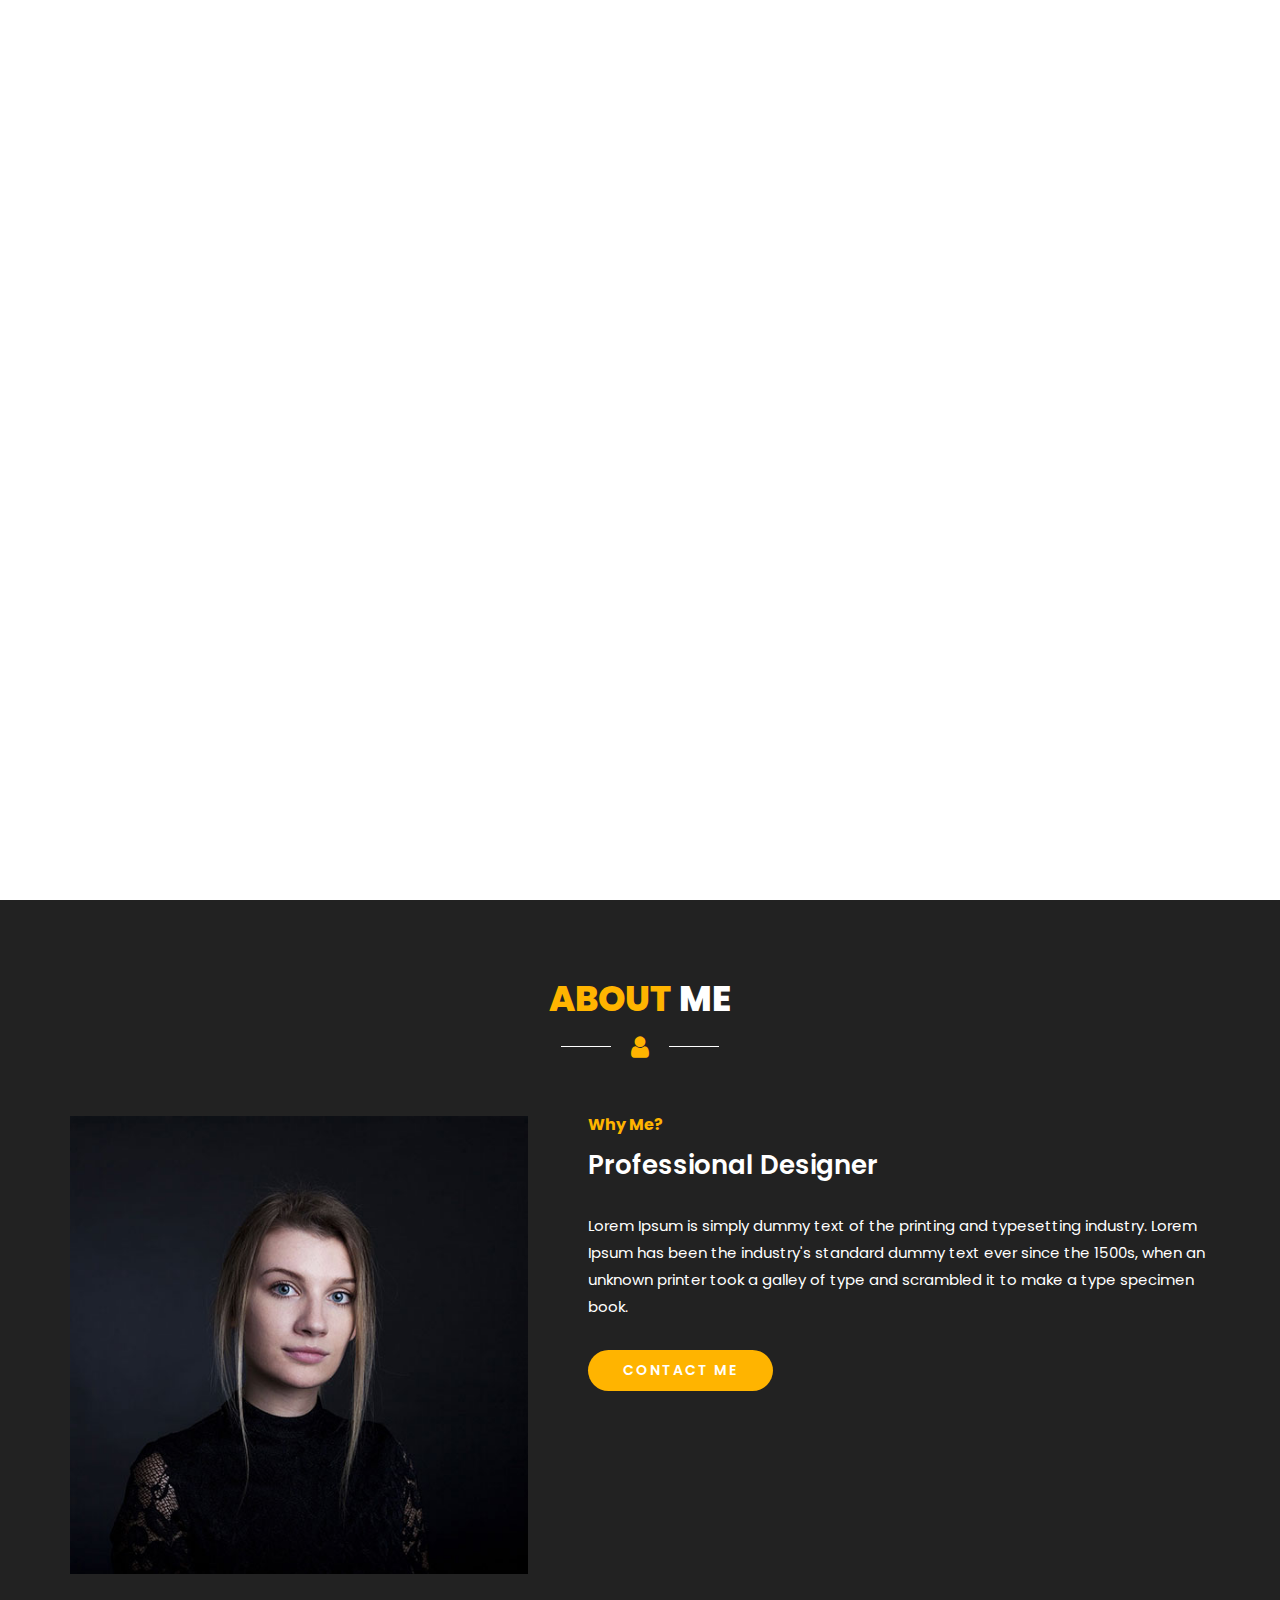
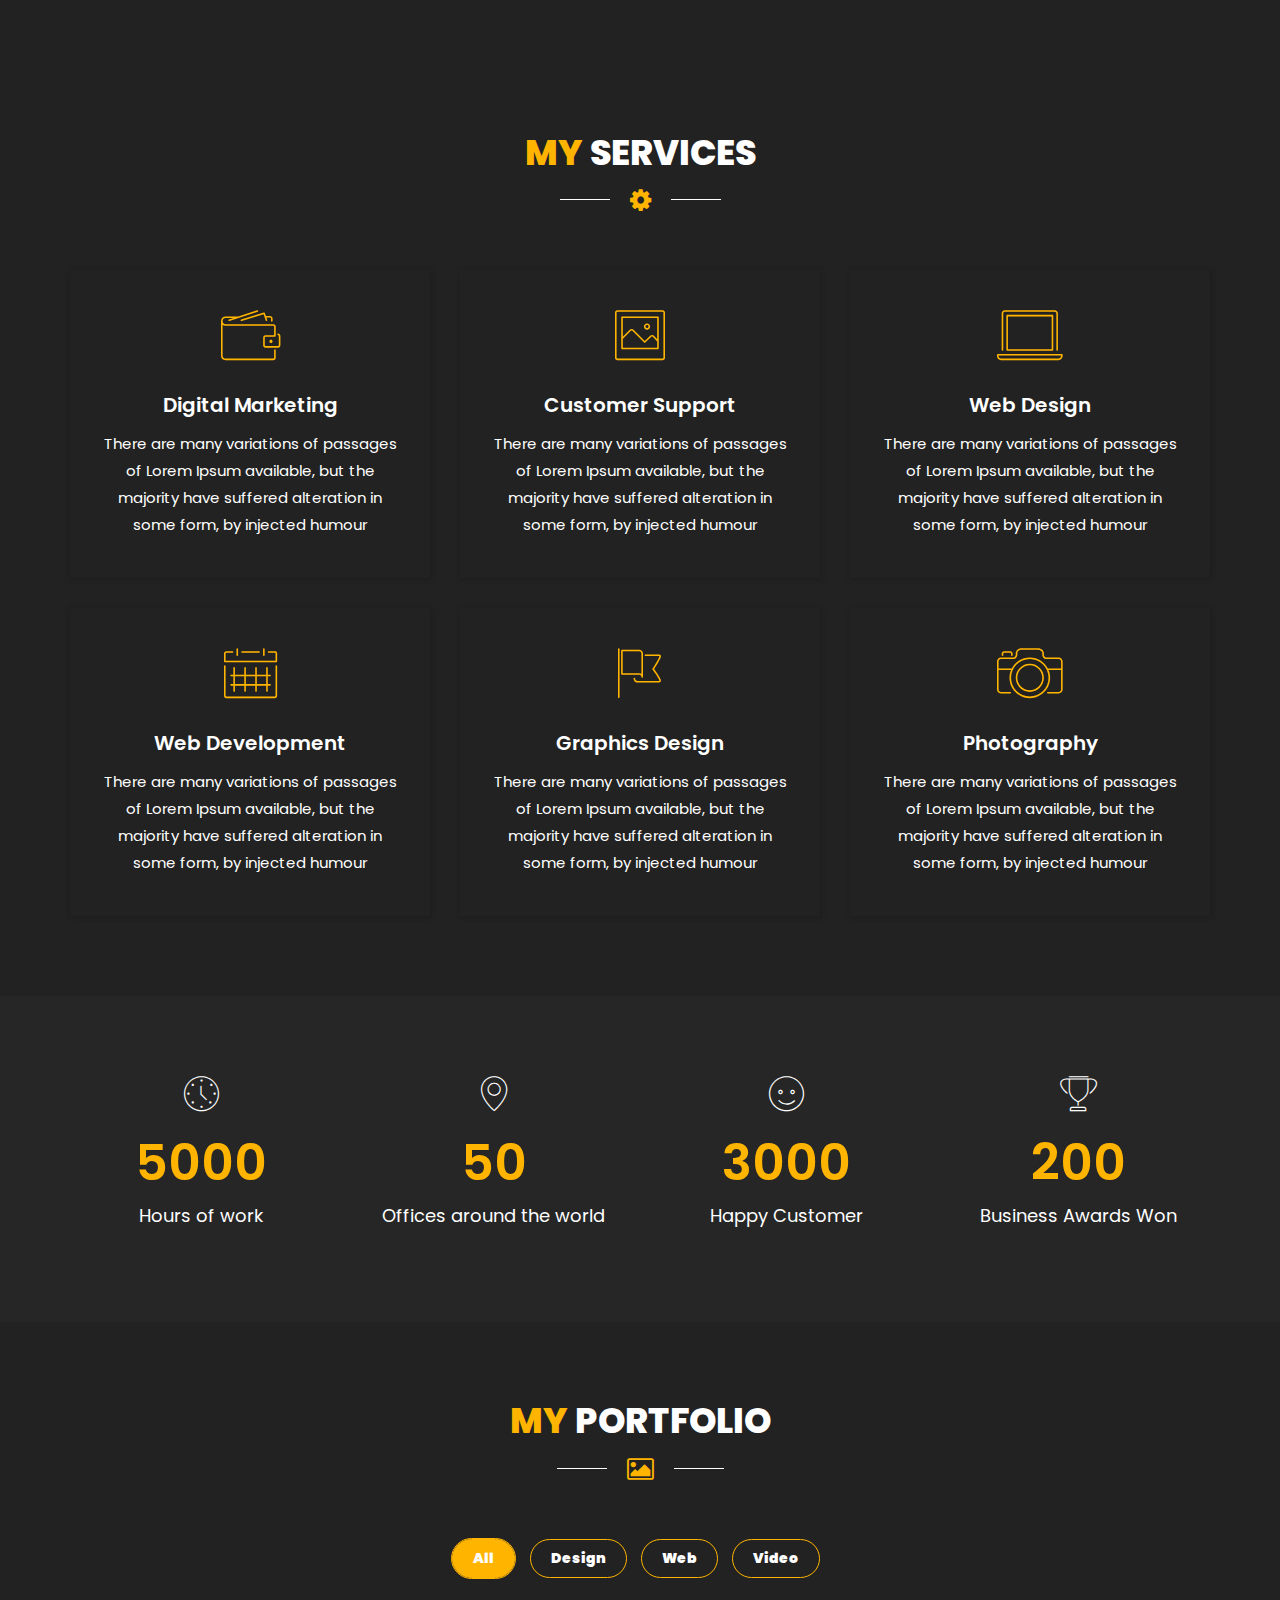
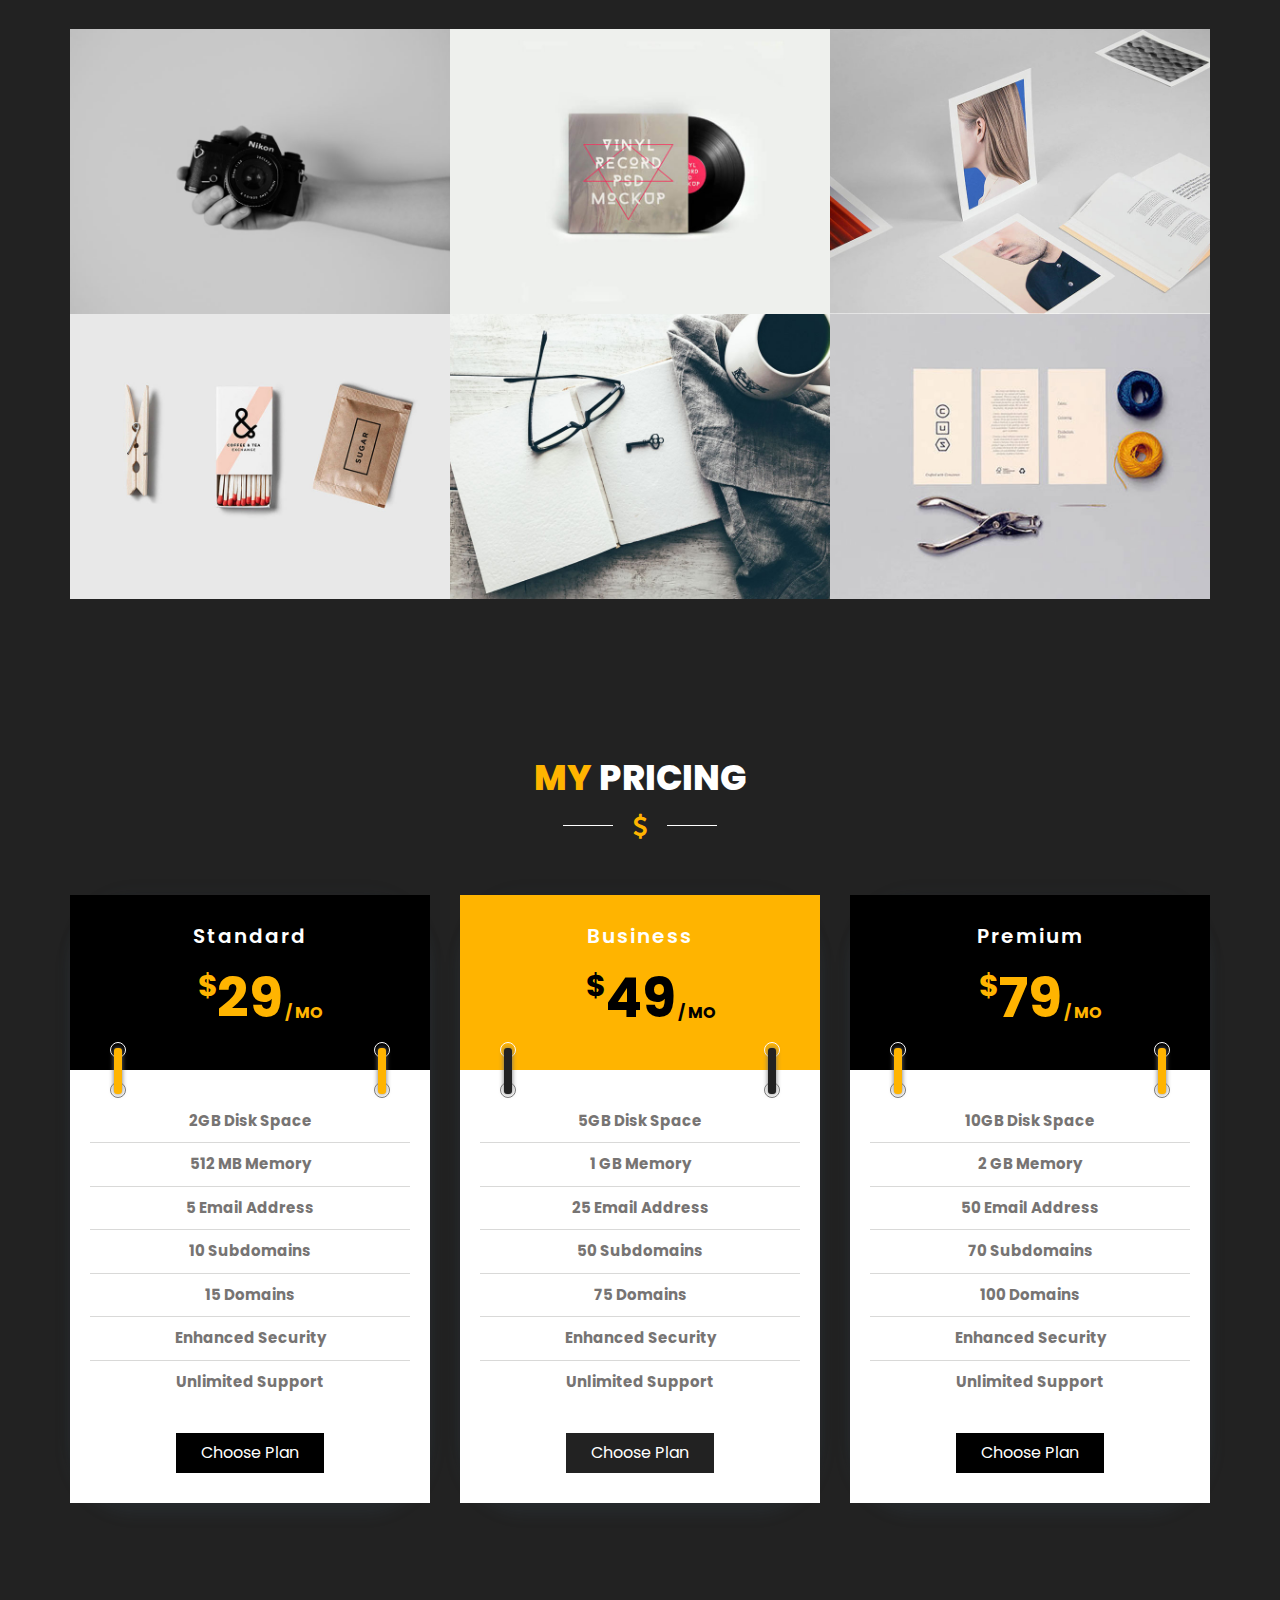
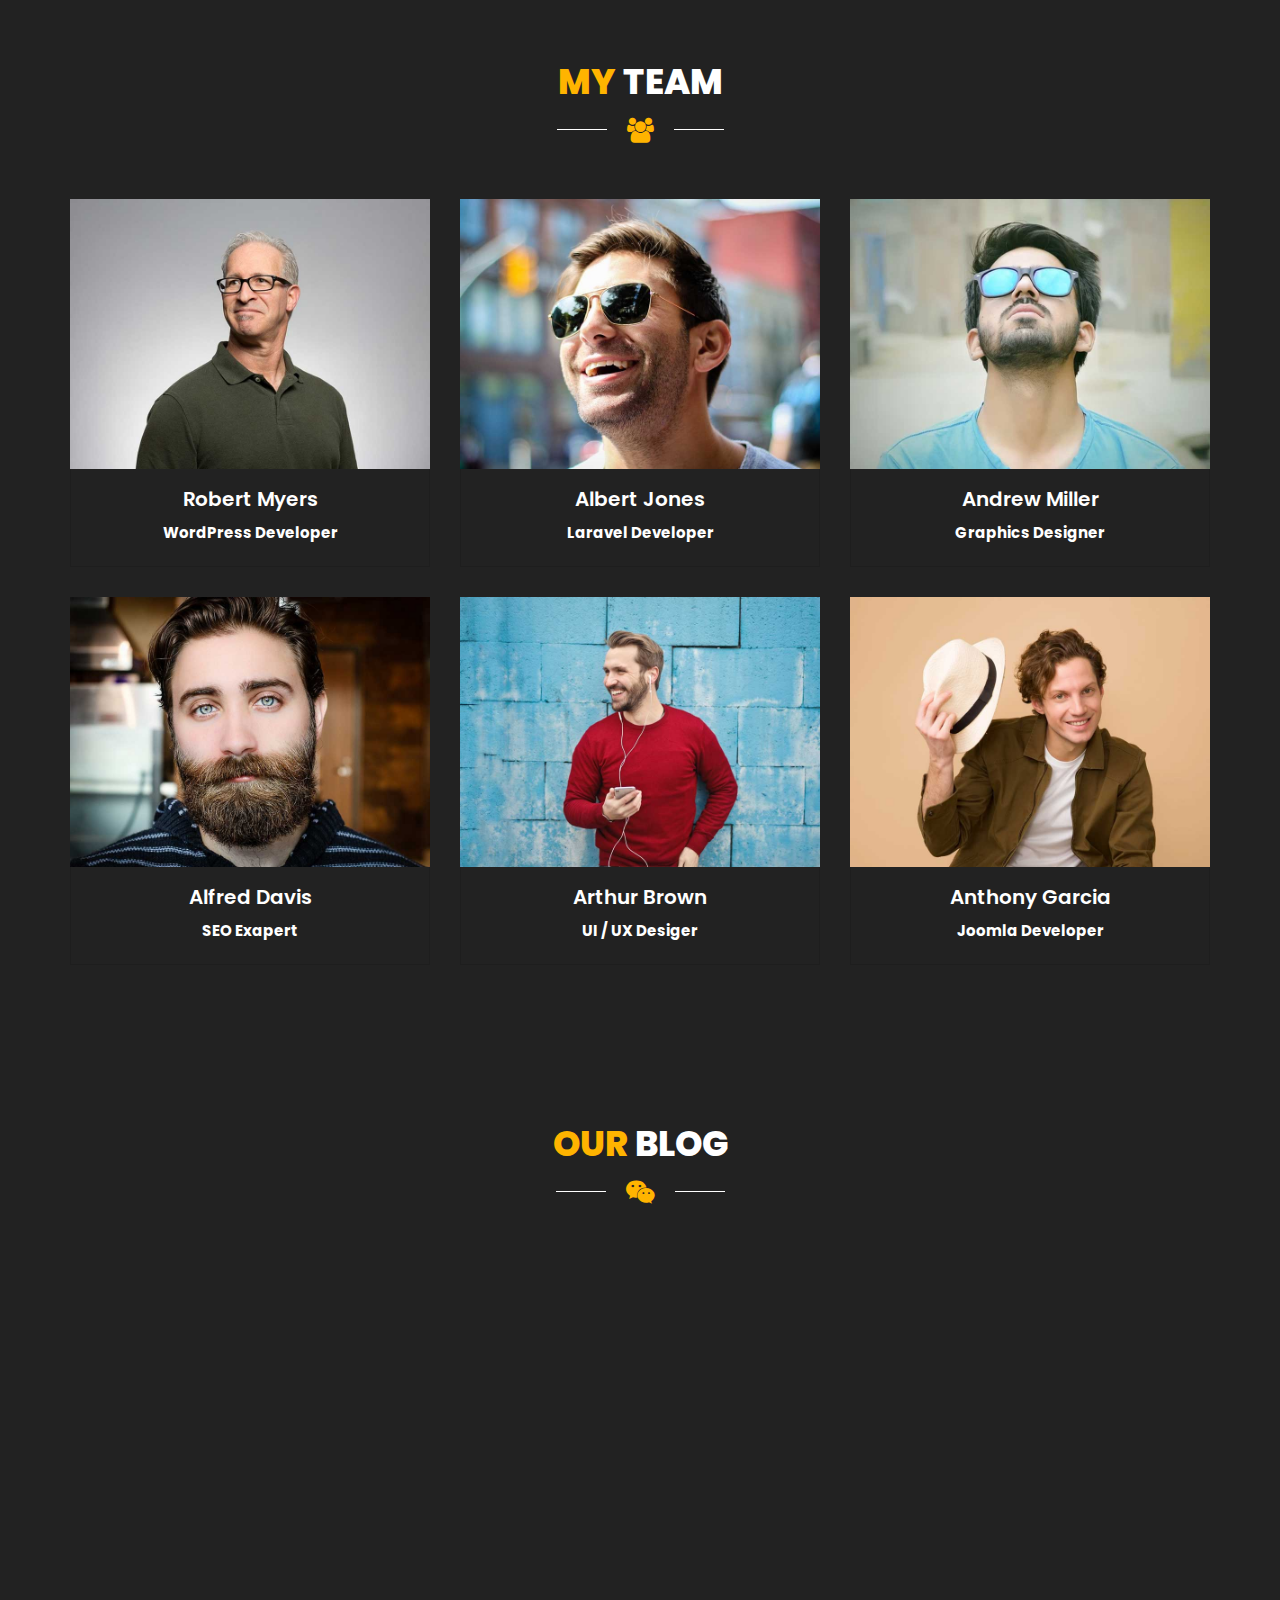
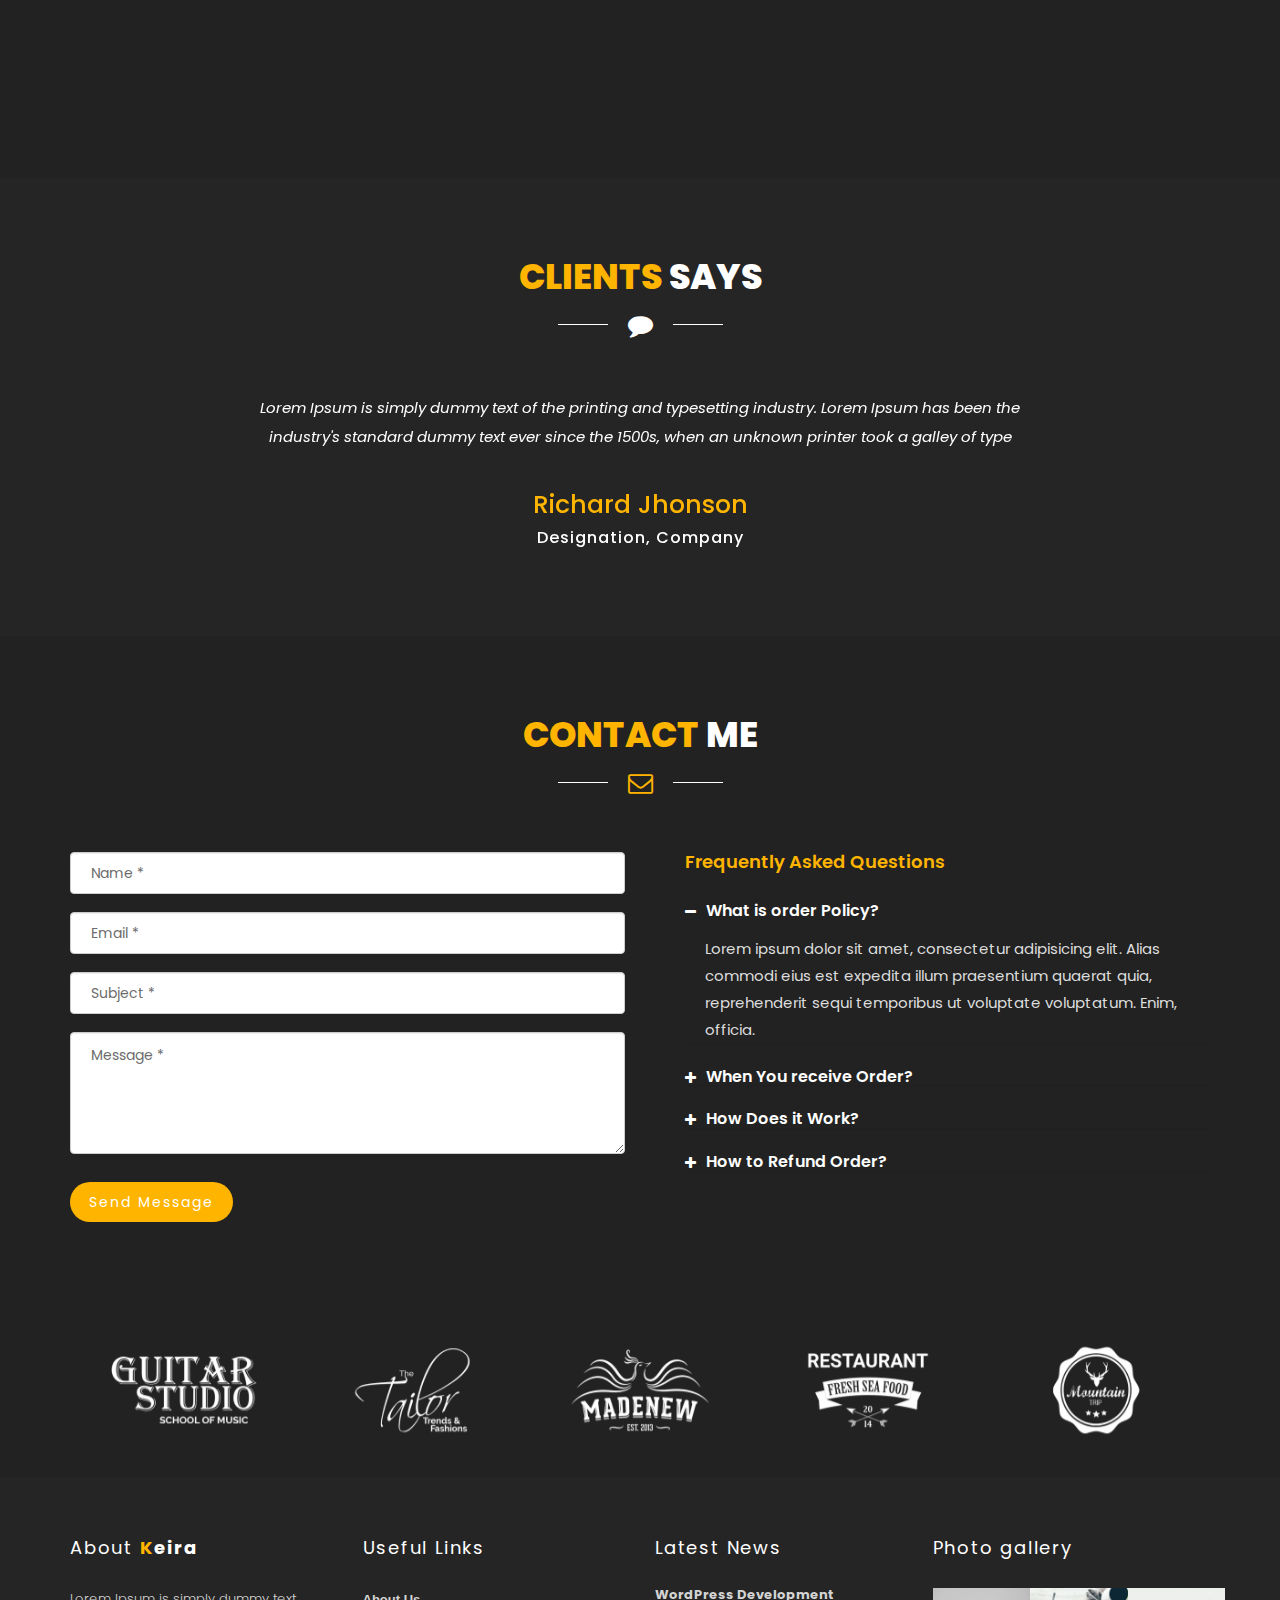
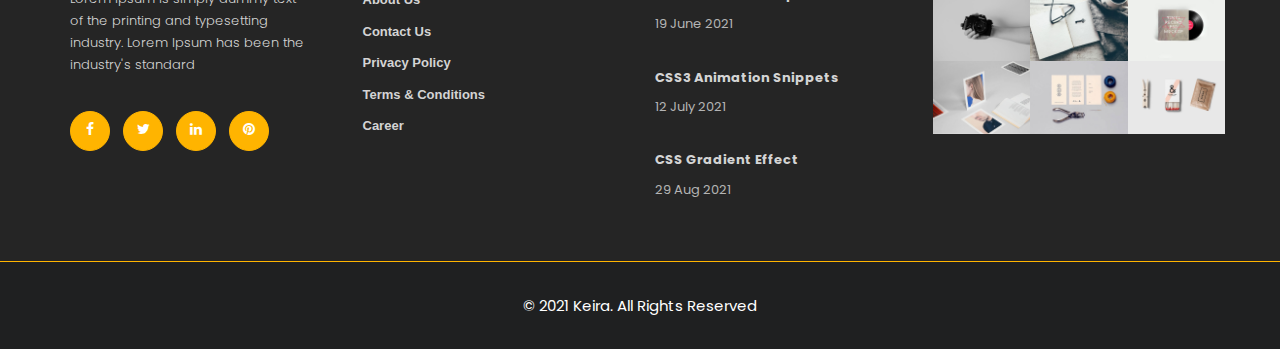
==== markup/index.html @ 041d1134 "Initial commit" ====
<!doctype html>
<html lang="en">

<head>
    <!--meta tags-->
    <meta charset="utf-8">
    <meta http-equiv="x-ua-compatible" content="ie=edge">
    <meta name="description" content="one page business template based on HTML5">
    <meta name="keywords" content="onepage, business, agency, creative, corporate, responsive, clean, modern">
    <meta name="author" content="MouriThemes">
    <meta name="viewport" content="width=device-width, initial-scale=1">

    <!--template title-->
    <title>Keira - One Page Portfolio Template</title>

    <!--==========Favicon==========-->

    <link rel="apple-touch-icon" sizes="57x57" href="favicon/apple-icon-57x57.png">
    <link rel="apple-touch-icon" sizes="60x60" href="favicon/apple-icon-60x60.png">
    <link rel="apple-touch-icon" sizes="72x72" href="favicon/apple-icon-72x72.png">
    <link rel="apple-touch-icon" sizes="76x76" href="favicon/apple-icon-76x76.png">
    <link rel="apple-touch-icon" sizes="114x114" href="favicon/apple-icon-114x114.png">
    <link rel="apple-touch-icon" sizes="120x120" href="favicon/apple-icon-120x120.png">
    <link rel="apple-touch-icon" sizes="144x144" href="favicon/apple-icon-144x144.png">
    <link rel="apple-touch-icon" sizes="152x152" href="favicon/apple-icon-152x152.png">
    <link rel="apple-touch-icon" sizes="180x180" href="favicon/apple-icon-180x180.png">
    <link rel="icon" type="image/png" sizes="192x192"  href="favicon/android-icon-192x192.png">
    <link rel="icon" type="image/png" sizes="32x32" href="favicon/favicon-32x32.png">
    <link rel="icon" type="image/png" sizes="96x96" href="favicon/favicon-96x96.png">
    <link rel="icon" type="image/png" sizes="16x16" href="favicon/favicon-16x16.png">
    <link rel="manifest" href="favicon/manifest.json">
    <meta name="msapplication-TileColor" content="#ffffff">
    <meta name="msapplication-TileImage" content="favicon/ms-icon-144x144.png">
    <meta name="theme-color" content="#ffffff">

    <!--========== Theme Fonts ==========-->

    <link href="https://fonts.googleapis.com/css?family=Poppins:400,400i,500,500i,600,600i,700,700i" rel="stylesheet">

    <!--Font Awesome css-->
    <link rel="stylesheet" href="css/font-awesome.min.css">

    <!--Bootstrap css-->
    <link rel="stylesheet" href="css/bootstrap.min.css">

    <!--Magnific popup css-->
    <link rel="stylesheet" href="css/magnific-popup.css">

    <!--Animate css-->
    <link rel="stylesheet" href="css/animate.css">

    <!--icon css-->
    <link rel="stylesheet" href="css/line-icons.min.css">

    <!--Owl carousel css-->
    <link rel="stylesheet" href="css/owl.carousel.css">
    <link rel="stylesheet" href="css/owl.theme.default.css">

    <!--theme css-->
    <link rel="stylesheet" href="css/style.css">

    <!--responsive css-->
    <link rel="stylesheet" href="css/responsive.css">
</head>
<body>
    <!--preloader starts-->

    <div class="loader_bg"><div class="loader"></div></div>

    <!--preloader ends-->

    <!--navigation area starts-->

    <header class="nav-area navbar-fixed-top">
        <div class="container">
            <div class="row">
                <div class="col-md-12">
                    <div class="main-menu">
                        <div class="navbar navbar-cus">
                            <div class="navbar-header">
                                <a href="index-2.html" class="navbar-brand"><span>K</span>eira</a> <!--change the logo here or brand name here-->
                                <button type="button" class="navbar-toggle" data-toggle="collapse" data-target=".navbar-collapse">
                                    <span class="sr-only">Toggle navigation</span>
                                    <span class="icon-bar"></span>
                                    <span class="icon-bar"></span>
                                    <span class="icon-bar"></span>
                                </button>
                            </div>

                            <div class="navbar-collapse collapse">
                                <nav>
                                    <ul class="nav navbar-nav navbar-right">
                                        <li class="active"><a class="smooth-menu" href="#home">Home</a></li>
                                        <li><a class="smooth-menu" href="#about">About</a></li>
                                        <li><a class="smooth-menu" href="#services">Services</a></li>
                                        <li><a class="smooth-menu" href="#portfolio">Portfolio</a></li>
                                        <li><a class="smooth-menu" href="#pricing">Pricing</a></li>
                                        <li><a class="smooth-menu" href="#blog">Blog</a></li>
                                        <li><a class="smooth-menu" href="#contact">Contact</a></li>
                                    </ul>
                                </nav>
                            </div>
                        </div>
                    </div>
                </div>
            </div>
        </div>
    </header>

    <!--navigation area ends-->

    <!--banner area starts-->

    <div id="home"></div>
    <div class="banner-area" id="slider-area">
        <div id="particles-js"></div>
        <div class="banner-table">
            <div class="banner-table-cell">
                <div class="welcome-text">
                    <div class="container">
                        <div class="row">
                            <div class="col-md-12">
                                <h3>Hi I'm Keira Jones</h3>
                                <h2>Designer & Artist</h2>
                                <p class="welcome-des">Creating Something Great For Web</p>
                                <p class="banner-btn">
                                    <a class="active smooth-menu" href="#portfolio">My Portfolio</a>
                                    <a class="smooth-menu" href="#contact">Contact Me</a>
                                </p>
                                <div class="clearfix"></div>
                                <div class="mouse-icon hidden-sm hidden-xs">
                                    <div class="wheel"></div>
                                </div>
                            </div>
                        </div>
                    </div>
                </div>
            </div>
        </div>
    </div>

    <!--banner area ends-->

    <!--about area starts-->

    <div id="about" class="about-area section-padding">
        <div class="container">
            <div class="row">
                <div class="col-md-12">
                    <div class="section-header">
                        <h2><span>About</span> Me</h2>
                        <p class="sec-icon"><i class="fa fa-user"></i></p>
                    </div>
                </div>
            </div>

            <div class="row">
                <div class="col-md-5 col-sm-12 col-xs-12">
                    <div class="about-video">
                        <div class="single-video">
                            <img src="images/about/about.jpg" alt="about image"> <!--change image-->
                        </div>
                    </div>
                </div>

                <div class="col-md-7 col-sm-12 col-xs-12">
                    <div class="about-main">
                        <h3>Why Me?</h3>
                        <h2>Professional Designer</h2>
                        <div class="single-about">
                            <p>Lorem Ipsum is simply dummy text of the printing and typesetting industry. Lorem Ipsum has been the industry's standard dummy text ever since the 1500s, when an unknown printer took a galley of type and scrambled it to make a type specimen book.</p>
                        </div>
                        <a href="#contact" class="smooth-menu">Contact Me</a>
                    </div>
                </div>

            </div>
        </div>
    </div>

    <!--about area ends-->

    <!--services area starts-->

    <div id="services" class="services-area section-padding">
        <div class="container">
            <div class="row">
                <div class="col-md-12">
                    <div class="section-header">
                        <h2><span>My</span> Services</h2>
                        <p class="sec-icon"><i class="fa fa-cog"></i></p>
                    </div>
                </div>
            </div>
            <div class="row">
                <div class="col-md-4 col-sm-6 col-xs-12">
                    <div class="single-service active lg-mb-30 xs-mb-30 sm-mb-30">
                        <i class="icon icon-wallet"></i>
                        <h4>Digital marketing</h4>
                        <p>There are many variations of passages of Lorem Ipsum available, but the majority have suffered alteration in some form, by injected humour</p>
                        <i class="icon icon-wallet animated-icon"></i>
                    </div>
                </div>
                <div class="col-md-4 col-sm-6 col-xs-12">
                    <div class="single-service lg-mb-30 xs-mb-30 sm-mb-30">
                        <i class="icon icon-picture"></i>
                        <h4>Customer support</h4>
                        <p>There are many variations of passages of Lorem Ipsum available, but the majority have suffered alteration in some form, by injected humour</p>
                        <i class="icon icon-picture animated-icon"></i>
                    </div>
                </div>
                <div class="col-md-4 col-sm-6 col-xs-12">
                    <div class="single-service lg-mb-30 xs-mb-30 sm-mb-30">
                        <i class="icon icon-laptop"></i>
                        <h4>web design</h4>
                        <p>There are many variations of passages of Lorem Ipsum available, but the majority have suffered alteration in some form, by injected humour</p>
                        <i class="icon icon-laptop animated-icon"></i>
                    </div>
                </div>
                <div class="col-md-4 col-sm-6 col-xs-12">
                    <div class="single-service xs-mb-30 sm-mb-30">
                        <i class="icon icon-calendar"></i>
                        <h4>web development</h4>
                        <p>There are many variations of passages of Lorem Ipsum available, but the majority have suffered alteration in some form, by injected humour</p>
                        <i class="icon icon-calendar animated-icon"></i>
                    </div>
                </div>
                <div class="col-md-4 col-sm-6 col-xs-12">
                    <div class="single-service xs-mb-30">
                        <i class="icon icon-flag"></i>
                        <h4>Graphics design</h4>
                        <p>There are many variations of passages of Lorem Ipsum available, but the majority have suffered alteration in some form, by injected humour</p>
                        <i class="icon icon-flag animated-icon"></i>
                    </div>
                </div>
                <div class="col-md-4 col-sm-6 col-xs-12">
                    <div class="single-service">
                        <i class="icon icon-camera"></i>
                        <h4>photography</h4>
                        <p>There are many variations of passages of Lorem Ipsum available, but the majority have suffered alteration in some form, by injected humour</p>
                        <i class="icon icon-camera animated-icon"></i>
                    </div>
                </div>
            </div>
        </div>
    </div>

    <!--services area ends-->

    <!--statistic area starts-->

    <div class="statistic-area">
        <div class="sts-overlay section-padding">
            <div class="container">
                <div class="row">
                    <div class="col-md-3 col-sm-6 col-xs-12">
                        <div class="single-count count-one xs-mb-30 sm-mb-30">
                            <i class="icon icon-clock"></i>
                            <h2 class="count">5000</h2> <!--edit here-->
                            <p>Hours of work</p>
                        </div>
                    </div>
                    <div class="col-md-3 col-sm-6 col-xs-12">
                        <div class="single-count count-two xs-mb-30 sm-mb-30">
                            <i class="icon icon-map-pin"></i>
                            <h2 class="count">50</h2> <!--edit here-->
                            <p>Offices around the world</p>
                        </div>
                    </div>
                    <div class="col-md-3 col-sm-6 col-xs-12">
                        <div class="single-count count-three xs-mb-30">
                            <i class="icon icon-happy"></i>
                            <h2 class="count">3000</h2> <!--edit here-->
                            <p>Happy Customer</p>
                        </div>
                    </div>
                    <div class="col-md-3 col-sm-6 col-xs-12">
                        <div class="single-count count-four">
                            <i class="icon icon-trophy"></i>
                            <h2 class="count">200</h2> <!--edit here-->
                            <p>Business Awards Won</p>
                        </div>
                    </div>
                </div>
            </div>
        </div>
    </div>

    <!--statistic area ends-->

    <!--portfolio area starts-->

    <div id="portfolio" class="portfolio-area section-padding">

        <div class="container">
            <div class="row">
                <div class="col-md-12">
                    <div class="section-header">
                        <h2><span>My</span> Portfolio</h2>
                        <p class="sec-icon"><i class="fa fa-image"></i></p>
                    </div>
                </div>
            </div>
        </div>

        <div class="portfolio-content">
            <div class="port-nav">
                <div class="container">
                    <div class="row">
                        <div class="col-xs-12">
                            <ul class="port-nav-list">
                                <li><a class="img-filter active" data-filter="*">All</a></li>
                                <li><a class="img-filter" data-filter=".design">Design</a></li>
                                <li><a class="img-filter" data-filter=".web">Web</a></li>
                                <li><a class="img-filter" data-filter=".video">Video</a></li>
                            </ul>
                        </div>
                    </div>
                </div>
            </div>

            <div class="container">
                <div class="row port-items" id="img-filter">

                    <div class="col-md-4 col-sm-6 col-xs-12 single-port design photography">
                        <div class="project-item">
                            <a href="images/portfolio/port-1.jpg" class="zoom1"> <!--edit image-->
                                <img src="images/portfolio/port-1.jpg" alt="portfolio image"> <!--edit image-->
                                <div class="overlay">
                                    <div class="overlay-inner">
                                        <h4>Project One</h4>
                                        <p>Web Design</p>
                                    </div>
                                </div>
                            </a>
                        </div>
                    </div>

                    <div class="col-md-4 col-sm-6 col-xs-12 single-port design">
                        <div class="project-item">
                            <a href="images/portfolio/port-3.jpg" class="zoom1"> <!--edit image-->
                                <img src="images/portfolio/port-3.jpg" alt="portfolio image"> <!--edit image-->
                                <div class="overlay">
                                    <div class="overlay-inner">
                                        <h4>Project Two</h4>
                                        <p>Web Development</p>
                                    </div>
                                </div>
                            </a>
                        </div>
                    </div>

                    <div class="col-md-4 col-sm-6 col-xs-12 single-port photography">
                        <div class="project-item">
                            <a href="images/portfolio/port-4.jpg" class="zoom1"> <!--edit image-->
                                <img src="images/portfolio/port-4.jpg" alt="portfolio image"> <!--edit image-->
                                <div class="overlay">
                                    <div class="overlay-inner">
                                        <h4>Project Three</h4>
                                        <p>Photography</p>
                                    </div>
                                </div>
                            </a>
                        </div>
                    </div>

                    <div class="col-md-4 col-sm-6 col-xs-12 single-port web video">
                        <div class="project-item">
                            <a href="images/portfolio/port-6.jpg" class="zoom1"> <!--edit image-->
                                <img src="images/portfolio/port-6.jpg" alt="portfolio image"> <!--edit image-->
                                <div class="overlay">
                                    <div class="overlay-inner">
                                        <h4>Project Four</h4>
                                        <p>Product Design</p>
                                    </div>
                                </div>
                            </a>
                        </div>
                    </div>

                    <div class="col-md-4 col-sm-6 col-xs-12 single-port web design">
                        <div class="project-item">
                            <a href="images/portfolio/port-2.jpg" class="zoom1"> <!--edit image-->
                                <img src="images/portfolio/port-2.jpg" alt="portfolio image"> <!--edit image-->
                                <div class="overlay">
                                    <div class="overlay-inner">
                                        <h4>Project Five</h4>
                                        <p>Digital Marketing</p>
                                    </div>
                                </div>
                            </a>
                        </div>
                    </div>

                    <div class="col-md-4 col-sm-6 col-xs-12 single-port branding video">
                        <div class="project-item">
                            <a href="images/portfolio/port-5.jpg" class="zoom1"> <!--edit image-->
                                <img src="images/portfolio/port-5.jpg" alt="portfolio image"> <!--edit image-->
                                <div class="overlay">
                                    <div class="overlay-inner">
                                        <h4>Project Six</h4>
                                        <p>Web Marketing</p>
                                    </div>
                                </div>
                            </a>
                        </div>
                    </div>

                </div>
            </div>

        </div>
    </div>

    <!--portfolio area ends-->

    <!--pricing area starts-->

    <div id="pricing" class="pricing-area section-padding">
        <div class="container">
            <div class="row">
                <div class="col-md-12">
                    <div class="section-header">
                        <h2><span>My</span> Pricing</h2>
                        <p class="sec-icon"><i class="fa fa-usd"></i></p>
                    </div>
                </div>
            </div>
            <div class="row">
                <div class="col-md-4 col-sm-4">
                    <div class="single-pricing xs-mb-30">
                        <div class="single-pricing-header">
                            <h3 class="heading">Standard</h3>
                            <span class="price-value">
                                <span class="currency">$</span>29<span class="month">/&nbsp;mo</span> <!--edit here-->
                            </span>
                        </div>
                        <div class="pricing-content"> <!--edit here-->
                            <ul>
                                <li>2GB Disk Space</li>
                                <li>512 MB Memory</li>
                                <li>5 Email Address</li>
                                <li>10 Subdomains</li>
                                <li>15 Domains</li>
                                <li>Enhanced Security</li>
                                <li>Unlimited Support</li>
                            </ul>
                            <a href="#" class="read">Choose Plan</a>
                        </div>
                    </div>
                </div>

                <div class="col-md-4 col-sm-4">
                    <div class="single-pricing xs-mb-30 active">
                        <div class="single-pricing-header">
                            <h3 class="heading">Business</h3>
                            <span class="price-value">
                                <span class="currency">$</span>49<span class="month">/&nbsp;mo</span> <!--edit here-->
                            </span>
                        </div>
                        <div class="pricing-content"> <!--edit here-->
                            <ul>
                                <li>5GB Disk Space</li>
                                <li>1 GB Memory</li>
                                <li>25 Email Address</li>
                                <li>50 Subdomains</li>
                                <li>75 Domains</li>
                                <li>Enhanced Security</li>
                                <li>Unlimited Support</li>
                            </ul>
                            <a href="#" class="read">Choose Plan</a>
                        </div>
                    </div>
                </div>

                <div class="col-md-4 col-sm-4">
                    <div class="single-pricing">
                        <div class="single-pricing-header">
                            <h3 class="heading">Premium</h3>
                            <span class="price-value">
                                <span class="currency">$</span>79<span class="month">/&nbsp;mo</span> <!--edit here-->
                            </span>
                        </div>
                        <div class="pricing-content"> <!--edit here-->
                            <ul>
                                <li>10GB Disk Space</li>
                                <li>2 GB Memory</li>
                                <li>50 Email Address</li>
                                <li>70 Subdomains</li>
                                <li>100 Domains</li>
                                <li>Enhanced Security</li>
                                <li>Unlimited Support</li>
                            </ul>
                            <a href="#" class="read">Choose Plan</a>
                        </div>
                    </div>
                </div>
            </div>
        </div>
    </div>

    <!--pricing area ends-->

    <!--team area starts-->

    <div id="team" class="team-area section-padding">
        <div class="container">
            <div class="row">
                <div class="col-md-12">
                    <div class="section-header">
                        <h2><span>My</span> Team</h2>
                        <p class="sec-icon"><i class="fa fa-users"></i></p>
                    </div>
                </div>
            </div>

            <div class="row">
                <div class="col-md-4 col-sm-6">
                    <div class="team-member lg-mb-30 xs-mb-30 sm-mb-30">
                        <div class="team-image team-overlay">
                            <img src="images/team/4.jpg" alt="team image" class="img-responsive"> <!--edit image-->
                            <div class="social-area">
                                <div class="team-text">
                                    <div class="team-text-middle">
                                        <ul class="list-inline">
                                            <li><a href="#"><i class="fa fa-facebook"></i></a></li>
                                            <li><a href="#"><i class="fa fa-twitter"></i></a></li>
                                            <li><a href="#"><i class="fa fa-linkedin"></i></a></li>
                                            <li><a href="#"><i class="fa fa-pinterest"></i></a></li>
                                        </ul>
                                    </div>
                                </div>
                            </div>
                        </div>
                        <div class="team-designation">
                            <h2>Robert Myers</h2>
                            <p>WordPress Developer</p>
                        </div>
                    </div>
                </div>

                <div class="col-md-4 col-sm-6">
                    <div class="team-member lg-mb-30 xs-mb-30 sm-mb-30">
                        <div class="team-image team-overlay">
                            <img src="images/team/2.jpg" alt="team image" class="img-responsive"> <!--edit image-->
                            <div class="social-area">
                                <div class="team-text">
                                    <div class="team-text-middle">
                                        <ul class="list-inline">
                                            <li><a href="#"><i class="fa fa-facebook"></i></a></li>
                                            <li><a href="#"><i class="fa fa-twitter"></i></a></li>
                                            <li><a href="#"><i class="fa fa-linkedin"></i></a></li>
                                            <li><a href="#"><i class="fa fa-pinterest"></i></a></li>
                                        </ul>
                                    </div>
                                </div>
                            </div>
                        </div>
                        <div class="team-designation">
                            <h2>Albert Jones</h2>
                            <p>Laravel Developer</p>
                        </div>
                    </div>
                </div>

                <div class="col-md-4 col-sm-6">
                    <div class="team-member lg-mb-30 xs-mb-30 sm-mb-30">
                        <div class="team-image team-overlay">
                            <img src="images/team/3.jpg" alt="team image" class="img-responsive"> <!--edit image-->
                            <div class="social-area">
                                <div class="team-text">
                                    <div class="team-text-middle">
                                        <ul class="list-inline">
                                            <li><a href="#"><i class="fa fa-facebook"></i></a></li>
                                            <li><a href="#"><i class="fa fa-twitter"></i></a></li>
                                            <li><a href="#"><i class="fa fa-linkedin"></i></a></li>
                                            <li><a href="#"><i class="fa fa-pinterest"></i></a></li>
                                        </ul>
                                    </div>
                                </div>
                            </div>
                        </div>
                        <div class="team-designation">
                            <h2>Andrew Miller</h2>
                            <p>Graphics Designer</p>
                        </div>
                    </div>
                </div>
                <div class="col-md-4 col-sm-6">
                    <div class="team-member xs-mb-30 sm-mb-30">
                        <div class="team-image team-overlay">
                            <img src="images/team/1.jpg" alt="team image" class="img-responsive"> <!--edit image-->
                            <div class="social-area">
                                <div class="team-text">
                                    <div class="team-text-middle">
                                        <ul class="list-inline">
                                            <li><a href="#"><i class="fa fa-facebook"></i></a></li>
                                            <li><a href="#"><i class="fa fa-twitter"></i></a></li>
                                            <li><a href="#"><i class="fa fa-linkedin"></i></a></li>
                                            <li><a href="#"><i class="fa fa-pinterest"></i></a></li>
                                        </ul>
                                    </div>
                                </div>
                            </div>
                        </div>
                        <div class="team-designation">
                            <h2>Alfred Davis</h2>
                            <p>SEO Exapert</p>
                        </div>
                    </div>
                </div>

                <div class="col-md-4 col-sm-6">
                    <div class="team-member xs-mb-30">
                        <div class="team-image team-overlay">
                            <img src="images/team/5.jpg" alt="team image" class="img-responsive"> <!--edit image-->
                            <div class="social-area">
                                <div class="team-text">
                                    <div class="team-text-middle">
                                        <ul class="list-inline">
                                            <li><a href="#"><i class="fa fa-facebook"></i></a></li>
                                            <li><a href="#"><i class="fa fa-twitter"></i></a></li>
                                            <li><a href="#"><i class="fa fa-linkedin"></i></a></li>
                                            <li><a href="#"><i class="fa fa-pinterest"></i></a></li>
                                        </ul>
                                    </div>
                                </div>
                            </div>
                        </div>
                        <div class="team-designation">
                            <h2>Arthur Brown</h2>
                            <p>UI / UX Desiger</p>
                        </div>
                    </div>
                </div>

                <div class="col-md-4 col-sm-6">
                    <div class="team-member">
                        <div class="team-image team-overlay">
                            <img src="images/team/6.jpg" alt="team image" class="img-responsive"> <!--edit image-->
                            <div class="social-area">
                                <div class="team-text">
                                    <div class="team-text-middle">
                                        <ul class="list-inline">
                                            <li><a href="#"><i class="fa fa-facebook"></i></a></li>
                                            <li><a href="#"><i class="fa fa-twitter"></i></a></li>
                                            <li><a href="#"><i class="fa fa-linkedin"></i></a></li>
                                            <li><a href="#"><i class="fa fa-pinterest"></i></a></li>
                                        </ul>
                                    </div>
                                </div>
                            </div>
                        </div>
                        <div class="team-designation">
                            <h2>Anthony Garcia</h2>
                            <p>Joomla Developer</p>
                        </div>
                    </div>
                </div>
            </div>
        </div>
    </div>

    <!--team area ends-->

    <!--blog area starts-->

    <div id="blog" class="blog-area section-padding">
        <div class="container">
            <div class="row">
                <div class="col-md-12">
                    <div class="section-header">
                        <h2><span>Our</span> Blog</h2>
                        <p class="sec-icon"><i class="fa fa-weixin"></i></p>
                    </div>
                </div>
            </div>
            <div class="row">
                <div class="col-md-12 col-sm-12 col-xs-12">
                    <div class="blog-section">
                        <div class="col-md-4 col-sm-6 col-xs-12">
                            <div class="single-blog xs-mb-30 wow fadeInDown" data-wow-delay="0.2s">
                                <div class="blog-img">
                                    <img src="images/blog/blog1.jpg" alt="blog image"> <!--edit image-->
                                </div>
                                <div class="blog-text">
                                    <h2><a href="index.php">Best CMS For Designers</a></h2>
                                    <div class="meta">
                                        <span><i class="fa fa-user"></i>admin</span>
                                        <span><i class="fa fa-comments"></i>5 Comments</span>
                                    </div>
                                    <p>Lorem ipsum dolor sit amet sed do minim aute dolor velit esse cillum dolore elit Nobis quas</p>
                                </div>
                            </div>
                        </div>
                        <div class="col-md-4 col-sm-6 col-xs-12">
                            <div class="single-blog xs-mb-30 wow fadeInDown" data-wow-delay="0.4s">
                                <div class="blog-img">
                                    <img src="images/blog/blog2.jpg" alt="blog image"> <!--edit image-->
                                </div>
                                <div class="blog-text">
                                    <h2><a href="index.php">Importance of UI / UX</a></h2>
                                    <div class="meta">
                                        <span><i class="fa fa-user"></i>admin</span>
                                        <span><i class="fa fa-comments"></i>5 Comments</span>
                                    </div>
                                    <p>Lorem ipsum dolor sit amet sed do minim aute dolor velit esse cillum dolore elit Nobis quas</p>
                                </div>
                            </div>
                        </div>
                        <div class="col-md-4 col-sm-6 col-xs-12 hidden-sm">
                            <div class="single-blog wow fadeInDown" data-wow-delay="0.6s">
                                <div class="blog-img">
                                    <img src="images/blog/blog3.jpg" alt="blog image"> <!--edit image-->
                                </div>
                                <div class="blog-text">
                                    <h2><a href="index.php">Recent Website Trends</a></h2>
                                    <div class="meta">
                                        <span><i class="fa fa-user"></i>admin</span>
                                        <span><i class="fa fa-comments"></i>5 Comments</span>
                                    </div>
                                    <p>Lorem ipsum dolor sit amet sed do minim aute dolor velit esse cillum dolore elit Nobis quas</p>
                                </div>
                            </div>
                        </div>
                    </div>
                </div>
            </div>
        </div>
    </div>

    <!--blog area ends-->

    <!--testimonial Area Starts-->

    <div id="testimonial" class="testimonial-area section-padding">
        <div class="container">
            <div class="row">
                <div class="col-md-12">
                    <div class="section-header">
                        <h2><span>Clients</span> Says</h2>
                        <p class="sec-icon"><i class="fa fa-comment"></i></p>
                    </div>
                </div>
            </div>
            <div class="row">
                <div class="col-md-12">
                    <div class="owl-carousel" id="testimonial-carousel">

                        <div class="item ">
                            <p>Lorem Ipsum is simply dummy text of the printing and typesetting industry. Lorem Ipsum has been the industry's standard dummy text ever since the 1500s, when an unknown printer took a galley of type </p>
                            <h5><strong>Richard Jhonson</strong></h5> <!--change reviewer name-->
                            <h6>Designation, Company</h6>
                        </div>

                        <div class="item ">
                            <p>Lorem Ipsum is simply dummy text of the printing and typesetting industry. Lorem Ipsum has been the industry's standard dummy text ever since the 1500s, when an unknown printer took a galley of type  </p>
                            <h5><strong>Richa Chadda</strong></h5> <!--change reviewer name-->
                            <h6>Designation, Company</h6>
                        </div>

                        <div class="item ">
                            <p>Lorem Ipsum is simply dummy text of the printing and typesetting industry. Lorem Ipsum has been the industry's standard dummy text ever since the 1500s, when an unknown printer took a galley of type  </p>
                            <h5><strong>John Brenson</strong></h5> <!--change reviewer name-->
                            <h6>Designation, Company</h6>
                        </div>
                    </div>
                </div>
            </div>
        </div>
    </div>

    <!--testimonial Area Ends-->

    <!--contact area starts-->

    <div id="contact" class="contact-area section-padding">
        <div class="container">
            <div class="top-ddd">
                <div class="row">
                    <div class="col-md-12">
                        <div class="section-header">
                            <h2><span>Contact</span> Me</h2>
                            <p class="sec-icon"><i class="fa fa-envelope-o"></i></p>
                        </div>
                    </div>
                </div>

                <div class="row">
                    <div class="col-xs-12 col-sm-6 col-md-6 col-lg-6 box-contact-form">

                        <form id="contact-form" method="post" action="https://mourithemes.com/keira/contact.php">

                            <div class="messages"></div> <!--you can change the message in contact.php file -->

                            <div class="controls">

                                <div class="row">
                                    <div class="col-md-12">
                                        <div class="form-group">
                                            <input id="form_name" type="text" name="name" class="form-control" placeholder="Name *" required="required" data-error="Fullname is required.">
                                            <div class="help-block with-errors"></div>
                                        </div>
                                    </div>
                                </div>
                                <div class="row">
                                    <div class="col-md-12">
                                        <div class="form-group">
                                            <input id="form_email" type="email" name="email" class="form-control" placeholder="Email *" required="required" data-error="Valid email is required.">
                                            <div class="help-block with-errors"></div>
                                        </div>
                                    </div>
                                </div>
                                <div class="row">
                                    <div class="col-md-12">
                                        <div class="form-group">
                                            <input id="form_subject" type="text" name="subject" class="form-control" placeholder="Subject *" required="required" data-error="Subject is required.">
                                            <div class="help-block with-errors"></div>
                                        </div>
                                    </div>
                                </div>
                                <div class="row">
                                    <div class="col-md-12">
                                        <div class="form-group">
                                            <textarea id="form_message" name="message" class="form-control" placeholder="Message *" rows="4" required="required" data-error="Leave a message for me"></textarea>
                                            <div class="help-block with-errors"></div>
                                        </div>
                                    </div>
                                    <div class="col-md-12">
                                        <button class="btn btn-send" value="">Send message</button>
                                    </div>
                                </div>
                            </div>

                        </form>

                    </div>
                    <div class="col-sm-6 col-xs-12 col-md-6">
                        <div class="con-right-side">
                            <h4 class="con-right-header">Frequently Asked Questions</h4>
                            <div class="middle-space"></div>
                            <!-- con-right-accordion Starts -->
                            <div class="panel-group" id="con-right-accordion">
                                <!-- con-right-accordion #1 Starts -->
                                <div class="panel">
                                    <!-- Panel Heading Starts -->
                                    <div class="panel-heading">
                                        <h5 class="panel-title">
                                            <a data-toggle="collapse" data-parent="#con-right-accordion" href="#collapse1">What is order Policy?</a>
                                        </h5>
                                    </div>
                                    <!-- Panel Heading Ends -->
                                    <!-- Panel Body Starts -->
                                    <div id="collapse1" class="panel-collapse collapse in">
                                        <div class="panel-body">
                                            <p>Lorem ipsum dolor sit amet, consectetur adipisicing elit. Alias commodi eius est expedita illum praesentium quaerat quia, reprehenderit sequi temporibus ut voluptate voluptatum. Enim, officia.</p>
                                        </div>
                                    </div>
                                    <!-- Panel Body Ends -->
                                </div>
                                <!-- con-right-accordion #1 Ends -->
                                <!-- con-right-accordion #2 Starts -->
                                <div class="panel">
                                    <!-- Panel Heading Starts -->
                                    <div class="panel-heading">
                                        <h5 class="panel-title">
                                            <a data-toggle="collapse" data-parent="#con-right-accordion" href="#collapse2">When You receive Order?</a>
                                        </h5>
                                    </div>
                                    <!-- Panel Heading Ends -->
                                    <!-- Panel Body Starts -->
                                    <div id="collapse2" class="panel-collapse collapse">
                                        <div class="panel-body">
                                            <p>Lorem ipsum dolor sit amet, consectetur adipisicing elit. Alias commodi eius est expedita illum praesentium quaerat quia, reprehenderit sequi temporibus ut voluptate voluptatum. Enim, officia.</p>
                                        </div>
                                    </div>
                                    <!-- Panel Body Ends -->
                                </div>
                                <!-- con-right-accordion #2 Ends -->
                                <!-- con-right-accordion #3 Starts -->
                                <div class="panel">
                                    <!-- Panel Heading Starts -->
                                    <div class="panel-heading">
                                        <h5 class="panel-title">
                                            <a data-toggle="collapse" data-parent="#con-right-accordion" href="#collapse3">How Does it Work?</a>
                                        </h5>
                                    </div>
                                    <!-- Panel Heading Ends -->
                                    <!-- Panel Body Starts -->
                                    <div id="collapse3" class="panel-collapse collapse">
                                        <div class="panel-body">
                                            <p>Lorem ipsum dolor sit amet, consectetur adipisicing elit. Alias commodi eius est expedita illum praesentium quaerat quia, reprehenderit sequi temporibus ut voluptate voluptatum. Enim, officia.</p>
                                        </div>
                                    </div>
                                    <!-- Panel Body Ends -->
                                </div>
                                <!-- con-right-accordion #3 Ends -->
                                <!-- con-right-accordion #4 Starts -->
                                <div class="panel">
                                    <!-- Panel Heading Starts -->
                                    <div class="panel-heading">
                                        <h5 class="panel-title">
                                            <a data-toggle="collapse" data-parent="#con-right-accordion" href="#collapse4">How to Refund Order?</a>
                                        </h5>
                                    </div>
                                    <!-- Panel Heading Ends -->
                                    <!-- Panel Body Starts -->
                                    <div id="collapse4" class="panel-collapse collapse">
                                        <div class="panel-body">
                                            <p>Lorem ipsum dolor sit amet, consectetur adipisicing elit. Alias commodi eius est expedita illum praesentium quaerat quia, reprehenderit sequi temporibus ut voluptate voluptatum. Enim, officia.</p>
                                        </div>
                                    </div>
                                    <!-- Panel Body Ends -->
                                </div>
                                <!-- con-right-accordion #4 Ends -->
                            </div>
                            <!-- con-right-accordion Ends -->
                        </div>
                    </div>
                </div>
            </div>

        </div>
    </div>

    <!--contact area ends-->

    <!--client area starts-->

    <div class="client-area">
        <div class="container">
            <div class="row">
                <div class="col-md-12">
                    <div class="owl-carousel" id="client-carousel">

                        <div class="item">
                            <img src="images/clients/1.png" alt="client image"> <!--edit image-->
                        </div>

                        <div class="item">
                            <img src="images/clients/2.png" alt="client image"> <!--edit image-->
                        </div>

                        <div class="item">
                            <img src="images/clients/3.png" alt="client image"> <!--edit image-->
                        </div>

                        <div class="item">
                            <img src="images/clients/4.png" alt="client image"> <!--edit image-->
                        </div>

                        <div class="item">
                            <img src="images/clients/5.png" alt="client image"> <!--edit image-->
                        </div>
                    </div>
                </div>
            </div>
        </div>
    </div>

    <!--client area Ends-->

    <!--footer starts-->

    <footer>
        <div class="footer-top-area">
            <div class="container">
                <div class="row">
                    <div class="col-md-3 col-sm-6">
                        <div class="single-footer-top xs-mb-30 sm-mb-30">
                            <h4>About <b><span>K</span>eira</b></h4> <!--edit logo-->
                            <p>Lorem Ipsum is simply dummy text of the printing and typesetting industry. Lorem Ipsum has been the industry's standard</p>
                            <ul class="social-list">
                                <li><a class="facebook" href="#"><i class="fa fa-facebook"></i></a></li>
                                <li><a class="twitter" href="#"><i class="fa fa-twitter"></i></a></li>
                                <li><a class="linkedin" href="#"><i class="fa fa-linkedin"></i></a></li>
                                <li><a class="pinterest" href="#"><i class="fa fa-pinterest"></i></a></li>
                            </ul>
                        </div>
                    </div>

                    <div class="col-md-3 col-sm-6">
                        <div class="single-footer-top xs-mb-30 sm-mb-30">
                            <h4>Useful Links</h4>
                            <ul class="foot-navs">
                                <li><a href="#about">About Us</a></li>
                                <li><a href="#contact">Contact Us</a></li>
                                <li><a href="#">Privacy Policy</a></li>
                                <li><a href="#">Terms &amp; Conditions</a></li>
                                <li><a href="#">Career</a></li>
                            </ul>
                        </div>
                    </div>

                    <div class="col-md-3 col-sm-6">
                        <div class="single-footer-top latest-news xs-mb-30">
                            <h4>Latest News</h4>
                            <ul>
                                <li>
                                    <h6><a href="#">WordPress Development</a></h6>
                                    <span>19 June 2021</span>
                                </li>
                                <li>
                                    <h6><a href="#">CSS3 Animation Snippets</a></h6>
                                    <span>12 July 2021</span>
                                </li>
                                <li>
                                    <h6><a href="#">CSS Gradient Effect</a></h6>
                                    <span>29 Aug 2021</span>
                                </li>
                            </ul>
                        </div>
                    </div>

                    <div class="col-md-3 col-sm-6">
                        <div class="single-footer-top photo-galleries">
                            <h4>Photo gallery</h4>
                            <div class="row">
                                <div class="col-md-4 col-xs-4 foo-no-padding">
                                    <a class="zoom1" href="images/portfolio/port-1.jpg"><img src="images/portfolio/port-1.jpg" alt="photo image"></a>
                                </div>
                                <div class="col-md-4 col-xs-4 foo-no-padding">
                                    <a class="zoom1" href="images/portfolio/port-2.jpg"><img src="images/portfolio/port-2.jpg" alt="photo image"></a>
                                </div>
                                <div class="col-md-4 col-xs-4 foo-no-padding">
                                    <a class="zoom1" href="images/portfolio/port-3.jpg"><img src="images/portfolio/port-3.jpg" alt="photo image"></a>
                                </div>
                                <div class="col-md-4 col-xs-4 foo-no-padding">
                                    <a class="zoom1" href="images/portfolio/port-4.jpg"><img src="images/portfolio/port-4.jpg" alt="photo image"></a>
                                </div>
                                <div class="col-md-4 col-xs-4 foo-no-padding">
                                    <a class="zoom1" href="images/portfolio/port-5.jpg"><img src="images/portfolio/port-5.jpg" alt="photo image"></a>
                                </div>
                                <div class="col-md-4 col-xs-4 foo-no-padding">
                                    <a class="zoom1" href="images/portfolio/port-6.jpg"><img src="images/portfolio/port-6.jpg" alt="photo image"></a>
                                </div>
                            </div>
                        </div>
                    </div>
                </div>
            </div>
        </div>

        <div class="footer-bottom">
            <div class="container">
                <div class="row">
                    <div class="col-md-12 text-center">
                        <p>&copy; 2021 Keira. All Rights Reserved</p>
                    </div>
                </div>
            </div>
        </div>

    </footer>

    <!--footer ends-->



    <!--latest jquery-->
    <script src="js/jquery-3.2.1.min.js"></script>

    <!--Bootstrap js-->
    <script src="js/bootstrap.min.js"></script>

    <!--Magnific popup js-->
    <script src="js/jquery.magnific-popup.min.js"></script>

    <!--Owl Carousel js-->
    <script src="js/owl.carousel.js"></script>

    <!--particle js-->
    <script src="js/particles.js"></script>
    <script src="js/app.js"></script>

    <!--imagesloaded js-->
    <script src="js/imagesloaded.min.js"></script>

    <!--isotope js-->
    <script src="js/isotope.pkgd.min.js"></script>

    <!--Validator js-->
    <script src="js/validator.js"></script>

    <!--Contact js-->
    <script src="js/contact.js"></script>

    <!--waypoint js-->
    <script src="js/jquery.waypoints.min.js"></script>

    <!--Count js-->
    <script src="js/jquery.counterup.min.js"></script>

    <!--wow js-->
    <script src="js/wow.min.js"></script>

    <!--Main js-->
    <script src="js/main.js"></script>
</body>

</html>
---- markup/css/line-icons.min.css ----
@font-face {
	font-family: et-line;
	src: url(../fonts/et-line.eot);
	src: url(../fonts/et-lined41dd41dd41d.html?#iefix) format('embedded-opentype'), url(../fonts/et-line.woff) format('woff'), url(../fonts/et-line.ttf) format('truetype'), url(../fonts/et-line.svg#et-line) format('svg');
	font-weight: 400;
	font-style: normal
}
[data-icon]:before {
	font-family: et-line;
	content: attr(data-icon);
	speak: none;
	font-weight: 400;
	font-variant: normal;
	text-transform: none;
	line-height: 1;
	-webkit-font-smoothing: antialiased;
	-moz-osx-font-smoothing: grayscale;
	display: inline-block
}
.icon-adjustments,
.icon-alarmclock,
.icon-anchor,
.icon-aperture,
.icon-attachment,
.icon-bargraph,
.icon-basket,
.icon-beaker,
.icon-bike,
.icon-book-open,
.icon-briefcase,
.icon-browser,
.icon-calendar,
.icon-camera,
.icon-caution,
.icon-chat,
.icon-circle-compass,
.icon-clipboard,
.icon-clock,
.icon-cloud,
.icon-compass,
.icon-desktop,
.icon-dial,
.icon-document,
.icon-documents,
.icon-download,
.icon-dribbble,
.icon-edit,
.icon-envelope,
.icon-expand,
.icon-facebook,
.icon-flag,
.icon-focus,
.icon-gears,
.icon-genius,
.icon-gift,
.icon-global,
.icon-globe,
.icon-googleplus,
.icon-grid,
.icon-happy,
.icon-hazardous,
.icon-heart,
.icon-hotairballoon,
.icon-hourglass,
.icon-key,
.icon-laptop,
.icon-layers,
.icon-lifesaver,
.icon-lightbulb,
.icon-linegraph,
.icon-linkedin,
.icon-lock,
.icon-magnifying-glass,
.icon-map,
.icon-map-pin,
.icon-megaphone,
.icon-mic,
.icon-mobile,
.icon-newspaper,
.icon-notebook,
.icon-paintbrush,
.icon-paperclip,
.icon-pencil,
.icon-phone,
.icon-picture,
.icon-pictures,
.icon-piechart,
.icon-presentation,
.icon-pricetags,
.icon-printer,
.icon-profile-female,
.icon-profile-male,
.icon-puzzle,
.icon-quote,
.icon-recycle,
.icon-refresh,
.icon-ribbon,
.icon-rss,
.icon-sad,
.icon-scissors,
.icon-scope,
.icon-search,
.icon-shield,
.icon-speedometer,
.icon-strategy,
.icon-streetsign,
.icon-tablet,
.icon-target,
.icon-telescope,
.icon-toolbox,
.icon-tools,
.icon-tools-2,
.icon-trophy,
.icon-tumblr,
.icon-twitter,
.icon-upload,
.icon-video,
.icon-wallet,
.icon-wine {
	font-family: et-line;
	speak: none;
	font-style: normal;
	font-weight: 400;
	font-variant: normal;
	text-transform: none;
	line-height: 1;
	-webkit-font-smoothing: antialiased;
	-moz-osx-font-smoothing: grayscale;
	display: inline-block
}
.icon-mobile:before {
	content: "\e000"
}
.icon-laptop:before {
	content: "\e001"
}
.icon-desktop:before {
	content: "\e002"
}
.icon-tablet:before {
	content: "\e003"
}
.icon-phone:before {
	content: "\e004"
}
.icon-document:before {
	content: "\e005"
}
.icon-documents:before {
	content: "\e006"
}
.icon-search:before {
	content: "\e007"
}
.icon-clipboard:before {
	content: "\e008"
}
.icon-newspaper:before {
	content: "\e009"
}
.icon-notebook:before {
	content: "\e00a"
}
.icon-book-open:before {
	content: "\e00b"
}
.icon-browser:before {
	content: "\e00c"
}
.icon-calendar:before {
	content: "\e00d"
}
.icon-presentation:before {
	content: "\e00e"
}
.icon-picture:before {
	content: "\e00f"
}
.icon-pictures:before {
	content: "\e010"
}
.icon-video:before {
	content: "\e011"
}
.icon-camera:before {
	content: "\e012"
}
.icon-printer:before {
	content: "\e013"
}
.icon-toolbox:before {
	content: "\e014"
}
.icon-briefcase:before {
	content: "\e015"
}
.icon-wallet:before {
	content: "\e016"
}
.icon-gift:before {
	content: "\e017"
}
.icon-bargraph:before {
	content: "\e018"
}
.icon-grid:before {
	content: "\e019"
}
.icon-expand:before {
	content: "\e01a"
}
.icon-focus:before {
	content: "\e01b"
}
.icon-edit:before {
	content: "\e01c"
}
.icon-adjustments:before {
	content: "\e01d"
}
.icon-ribbon:before {
	content: "\e01e"
}
.icon-hourglass:before {
	content: "\e01f"
}
.icon-lock:before {
	content: "\e020"
}
.icon-megaphone:before {
	content: "\e021"
}
.icon-shield:before {
	content: "\e022"
}
.icon-trophy:before {
	content: "\e023"
}
.icon-flag:before {
	content: "\e024"
}
.icon-map:before {
	content: "\e025"
}
.icon-puzzle:before {
	content: "\e026"
}
.icon-basket:before {
	content: "\e027"
}
.icon-envelope:before {
	content: "\e028"
}
.icon-streetsign:before {
	content: "\e029"
}
.icon-telescope:before {
	content: "\e02a"
}
.icon-gears:before {
	content: "\e02b"
}
.icon-key:before {
	content: "\e02c"
}
.icon-paperclip:before {
	content: "\e02d"
}
.icon-attachment:before {
	content: "\e02e"
}
.icon-pricetags:before {
	content: "\e02f"
}
.icon-lightbulb:before {
	content: "\e030"
}
.icon-layers:before {
	content: "\e031"
}
.icon-pencil:before {
	content: "\e032"
}
.icon-tools:before {
	content: "\e033"
}
.icon-tools-2:before {
	content: "\e034"
}
.icon-scissors:before {
	content: "\e035"
}
.icon-paintbrush:before {
	content: "\e036"
}
.icon-magnifying-glass:before {
	content: "\e037"
}
.icon-circle-compass:before {
	content: "\e038"
}
.icon-linegraph:before {
	content: "\e039"
}
.icon-mic:before {
	content: "\e03a"
}
.icon-strategy:before {
	content: "\e03b"
}
.icon-beaker:before {
	content: "\e03c"
}
.icon-caution:before {
	content: "\e03d"
}
.icon-recycle:before {
	content: "\e03e"
}
.icon-anchor:before {
	content: "\e03f"
}
.icon-profile-male:before {
	content: "\e040"
}
.icon-profile-female:before {
	content: "\e041"
}
.icon-bike:before {
	content: "\e042"
}
.icon-wine:before {
	content: "\e043"
}
.icon-hotairballoon:before {
	content: "\e044"
}
.icon-globe:before {
	content: "\e045"
}
.icon-genius:before {
	content: "\e046"
}
.icon-map-pin:before {
	content: "\e047"
}
.icon-dial:before {
	content: "\e048"
}
.icon-chat:before {
	content: "\e049"
}
.icon-heart:before {
	content: "\e04a"
}
.icon-cloud:before {
	content: "\e04b"
}
.icon-upload:before {
	content: "\e04c"
}
.icon-download:before {
	content: "\e04d"
}
.icon-target:before {
	content: "\e04e"
}
.icon-hazardous:before {
	content: "\e04f"
}
.icon-piechart:before {
	content: "\e050"
}
.icon-speedometer:before {
	content: "\e051"
}
.icon-global:before {
	content: "\e052"
}
.icon-compass:before {
	content: "\e053"
}
.icon-lifesaver:before {
	content: "\e054"
}
.icon-clock:before {
	content: "\e055"
}
.icon-aperture:before {
	content: "\e056"
}
.icon-quote:before {
	content: "\e057"
}
.icon-scope:before {
	content: "\e058"
}
.icon-alarmclock:before {
	content: "\e059"
}
.icon-refresh:before {
	content: "\e05a"
}
.icon-happy:before {
	content: "\e05b"
}
.icon-sad:before {
	content: "\e05c"
}
.icon-facebook:before {
	content: "\e05d"
}
.icon-twitter:before {
	content: "\e05e"
}
.icon-googleplus:before {
	content: "\e05f"
}
.icon-rss:before {
	content: "\e060"
}
.icon-tumblr:before {
	content: "\e061"
}
.icon-linkedin:before {
	content: "\e062"
}
.icon-dribbble:before {
	content: "\e063"
}
---- markup/css/style.css ----
/* =================================================

Template Name:  Keira - One Page Portfolio Template
Author: MouriThemes
Version: 1.0
Design and Developed by: MouriThemes

NB: This is the main stylesheet of this theme.

=================================================== */

/*
Table of content

1. Default css
2. Preloader css
3. Nav area css
4. Mouse Animate Icon css
5. Banner area css
6. About area css
7. Services area css
8. Portfolio area css
8. Statictic area css
10. Pricing table area css
11. Team area css
12. Blog area css
13. Testimonial area css
14. Contact area css
15. Client area css
16. Footer top area css
17. Footer bottom area css

*/


/*---------- 1. Default css starts ------------*/

html,body{
    height: 100%;
}

body{

    font-family: 'Poppins', sans-serif;
    width: 100%;
    height: 100%;
    font-size: 15px;
    line-height: 1.5;
    color: #fff;
    font-weight:400;
}

h1,
h2,
h3,
h4,
h5,
h6{
    color: #fff;
    font-weight: 600;
}

p {
    letter-spacing: 0;
    line-height:1.8;
}

a{
    text-decoration: none;
    -webkit-transition: all 0.4s;
    -moz-transition: all 0.4s;
    -ms-transition: all 0.4s;
    -o-transition: all 0.4s;
    transition: all 0.4s;
}

a:focus{
    outline:none;
    text-decoration: none;
}

ul,li{
    margin: 0;
    padding: 0;
}

img {
    max-width: 100%;
    height: auto;
}

.section-padding{
    padding: 80px 0;
}

.section-header{
    margin-bottom: 50px;
    text-align: center;
}

.section-header h2 {
    margin: 0 0 10px;
    font-size: 35px;
    text-transform: uppercase;
    font-weight: 800;
    color: #fff;
}

.section-header h2 span {
    color: #ffb400;
}

.sec-icon i {
    font-size: 25px;
    line-height: 1.5;
    color: #ffb400;
}

.sec-icon {
    position: relative;
    display: inline-block;
    padding: 0;
    margin: 0 auto;
}

.sec-icon::before {
    content: '';
    position: absolute;
    height: 1px;
    left: -70px;
    margin-top: -5.5px;
    top: 60%;
    background: #fff;
    width: 50px;
}

.sec-icon::after {
    content: '';
    position: absolute;
    height: 1px;
    right: -70px;
    margin-top: -5.5px;
    top: 60%;
    background: #fff;
    width: 50px;
}


/*---------Default css ends----------*/

/*-------------- 2. Preloader css starts ---------------*/

.loader_bg {
    position: fixed;
    z-index: 9999999;
    background: #fff;
    width: 100%;
    height: 100%;
}

.loader {
    border: 0 solid transparent;
    border-radius: 50%;
    width: 150px;
    height: 150px;
    position: absolute;
    top: calc(50vh - 75px);
    left: calc(50vw - 75px);
}

.loader:before, .loader:after {
    content: '';
    border: 1em solid #ffb400;
    border-radius: 50%;
    width: inherit;
    height: inherit;
    position: absolute;
    top: 0;
    left: 0;
    animation: loader 2s linear infinite;
    opacity: 0;
}

.loader:before {
    animation-delay: .5s;
}

@keyframes loader {
    0% {
        transform: scale(0);
        opacity: 0; }
    50% {
        opacity: 1; }
    100% {
        transform: scale(1);
        opacity: 0; }
}

/*---------- preloader css ends -------------*/

/*---------- 3. Nav area css starts -------------*/

.nav-area{
    height: 65px;
}

.nav-area.sticky_navigation{
    background: #ffffff;
    height: 55px;
}

.sticky_navigation{
    -webkit-transition: all 0.4s ease-out;
    -moz-transition: all 0.4s ease-out ;
    -ms-transition: all 0.4s ease-out ;
    -o-transition: all 0.4s ease-out ;
    transition: all 0.4s ease-out ;
    -webkit-box-shadow: 0px 3px 4.6px 0.3px rgba(0,0,0,0.25);
    -moz-box-shadow: 0px 3px 4.6px 0.3px rgba(0,0,0,0.25);
    box-shadow: 0px 3px 4.6px 0.3px rgba(0,0,0,0.25);
}

.sticky_navigation .main-menu{
    margin-top: 0;
}

.sticky_navigation .navbar-brand, .sticky_navigation .navbar-brand span {
    color: #333333;
}

.sticky_navigation .navbar-brand:hover, .sticky_navigation .navbar-brand:focus, .sticky_navigation .navbar-brand span {
    color: #ffb400;
}

.sticky_navigation .nav li a {
    color: #333333;
}

.sticky_navigation .nav li.active a{
    color: #ffb400;
}

.sticky_navigation .navbar-brand:hover{
    color: #333333;
}

.main-menu{
    -webkit-transition: all 0.4s ease-out;
    -moz-transition: all 0.4s ease-out;
    -ms-transition: all 0.4s ease-out;
    -o-transition: all 0.4s ease-out;
    transition: all 0.4s ease-out;
    margin-top: 10px;
}

.navbar{
    border:0;
    margin-bottom: 0;
}

.navbar-brand{
    padding: 15px 0;
    text-transform: uppercase;
    font-size: 25px;
    display: block;
    color: #ffffff;
    font-weight: 800;
}

.navbar-brand span {
    font-size: 40px;
    font-weight: 900;
    color: #ffb400;
}

.navbar-brand:focus, .navbar-brand:hover {
    text-decoration: none;
    color: #ffffff;
}

.navbar-right {
    padding-top: 5px;
}

.navbar-right li{
    display: inline-block;
    float: none;
}

.navbar-right li a{
    color: #ffffff;
    font-weight: 600;
    padding: 15px 10px;
}

.navbar-right li.active a{
    font-weight: bold;
    color: #ffffff;
}

.nav > li > a:hover,
.nav > li > a:active,
.nav > li > a:focus{
    background: none;
}

.navbar-toggle .icon-bar{
    background: #777777;
}

/*---------- Nav area css ends -------------*/

/*----------- 4. Mouse Animate Icon css Starts ------------------*/

.mouse-icon {
    position: absolute;
    left: 50%;
    bottom: -160px;
    border: 2px solid #fff;
    border-radius: 16px;
    height: 50px;
    width: 30px;
    margin-left: -17px;
    display: block;
    z-index: 10;
}

.mouse-icon .wheel {
    -webkit-animation-name: drop;
    -webkit-animation-duration: 1s;
    -webkit-animation-timing-function: linear;
    -webkit-animation-delay: 0s;
    -webkit-animation-iteration-count: infinite;
    -webkit-animation-play-state: running;
    animation-name: drop;
    animation-duration: 1s;
    animation-timing-function: linear;
    animation-delay: 0s;
    animation-iteration-count: infinite;
    animation-play-state: running;
}

.mouse-icon .wheel {
    position: relative;
    border-radius: 10px;
    background: #fff;
    width: 4px;
    height: 10px;
    top: 4px;
    margin-left: auto;
    margin-right: auto;
}

@keyframes drop	{
    0%   { top:5px;  opacity: 0;}
    30%  { top:10px; opacity: 1;}
    100% { top:25px; opacity: 0;}
}

/* --------- Mouse Animate Icon css ends -------------- */

/* --------- 5. Banner area css starts -----------*/

.banner-area{
    background-image: url(../images/home/banner1.jpg); /*edit image*/
    background-position: center;
    -webkit-background-size:cover;
    background-size:cover;
    position: relative;
    height: 100%;
}

.banner-table{
    display: table;
    margin: 0;
    position: relative;
    height: 100%;
    width: 100%;
    z-index: 1;
}

.banner-table-cell{
    display: table-cell;
    vertical-align: middle;
    text-align: center;
}

.welcome-text{
    color: #ffffff;
}

.welcome-text h2 {
    margin: 10px 0;
    font-size: 50px;
    font-weight: 800;
    font-family: inherit;
    word-spacing: 2px;
    letter-spacing: 2px;
    color: #fff;
    line-height: 1.5;
    text-transform: capitalize;
}

.welcome-text h3 {
    font-size: 30px;
    color: #ffb400;
    margin: 0;
    letter-spacing: 4px;
    font-weight: 600;
}
.welcome-des {
    font-size: 16px;
    font-weight: 400;
    color: #fff;
    letter-spacing: 1px;
    word-spacing: 2px;
}

canvas{
    position: absolute;
    width: 100%;
    height: 100%;
    top: 0;
    right: 0;
    bottom: 0;
    left: 0;
    z-index: 1;
}

.banner-btn a {
    background: #ffb400;
    color: #fff;
    padding: 10px 35px;
    display: inline-block;
    margin-top: 30px;
    border-radius: 25px;
    text-decoration: none;
    letter-spacing: 2px;
    margin-right: 5px;
    margin-left: 5px;
}



.banner-btn a.active{
    
    border:2px solid #fff;
color: #fff;
    background: transparent;
}

.banner-btn a.active:hover{
    border: none;
        background: #ffb400;
    color: #fff;
}


@media (max-width: 991px){
    .welcome-text{
        text-align: center;
        margin: 25px auto;
    }
}




/* --------------  Banner area css ends --------------- */

/*-------- 6. About area css starts-----------*/

.list-area i {
    color: #e74c3c;
}

.about-area .about-main h3 {
    margin: 0 0 15px;
    font-size: 16px;
    text-transform: capitalize;
    color: #ffb400;
    font-weight: 700;
}

.about-main {
    padding-left: 30px;
}

.about-main h2 {
    font-size: 26px;
    text-transform: none;
    line-height: 1.3;
    font-weight: 600;
    word-spacing: 0.25px;
    margin: 0;
}
.about-area{
    background: #222;
}
.about-area .single-about p {
    margin: 30px 0;
}

.about-area .about-main .button{
    margin-top:15px;
}

.about-area .about-main .button i {
    margin-left: 10px;
    font-size: 15px;
}

.about-video .bx-img img{
    width:100%;
}

.about-video .bx-img::before {
    content: "";
    position: absolute;
    left: 0;
    top: 0;
    width: 100%;
    height: 100%;
    background: rgba(0, 0, 0, 0.72);
    opacity: 0.3;
    visibility: visible;
    transition: 0.7s;
}

.about-video .bx-img:hover:before{
    opacity:0;
    visibility:hidden;
}

.about-video .bx-img::after {
    content: "";
    position: absolute;
    left: 0;
    top: 0;
    width: 100%;
    background: #ffb400;
    transition: 0.5s;
    height: 100%;
    margin-left: 15px;
    margin-top: 15px;
    z-index: -2;
}

.about-video .bx-img i {
    background-image: linear-gradient(to right, #0062e0 0%, #19afff 51%, #0062e0 100%);
}

.about-video .bx-img:hover:after {
    margin-left: 0;
    margin-top: 0;
}

.about-video .bx-img i {
    position: absolute;
    top: 50%;
    left: 50%;
    border-radius: 100%;
    margin-left: -25px;
    margin-top: -25px;
    color: #fff;
    cursor:pointer;
    width: 50px;
    transition: 0.9s;
    height: 50px;
    text-align: center;
    line-height: 2.5;
    font-size: 20px;
}

.about-video .bx-img:hover i{
    -webkit-transform:scale(1.2);
    -moz-transform:scale(1.2);
    transform:scale(1.2);
}

.list-area ul {
    list-style: none;
}

.list-area li {
    line-height: 1.8;
}

.list-area li i {
    margin-right: 15px;
}

.about-main a {
	background: #ffb400;
	color: #ffffff;
	padding: 10px 35px;
	display: inline-block;
	border-radius: 25px;
	text-decoration: none;
	letter-spacing: 2px;
	text-transform: uppercase;
	font-size: 14px;
	font-weight: 600;
}

/*-------- About area css ends -----------*/

/*----------- 7. Services area css starts --------------*/


.services-area{
    background: #222;
}

.single-service {
    text-align: center;
    padding: 30px;
    box-shadow: 1px 1px 5px rgba(20,20,20,0.4);
    position: relative;
}

.single-service h4 {
    color: #fff;
    font-size: 20px;
    text-transform: capitalize;
    font-weight: 600;
    line-height: 2.5;
    margin: 0;
}

.single-service i {
    color: #333333;
    font-size: 50px;
    height: 80px;
    padding-top: 10px;
    transition: .7s;
}

.single-service:hover i {
    color: #000;
    padding: 0;
}

.single-service .animated-icon {
    position: absolute;
    content: "";
    color: #333333;
    font-size: 75px;
    background: transparent;
    right: 0;
    top: 50%;
    bottom: 33px;
    z-index: 3;
    border: none;
    transition: all 1s ease;
    opacity: 0;
    visibility: hidden;
}

.single-service:hover .animated-icon {
    color: #333;
    right: 20%;
    opacity: 0.3;
    visibility: visible;
}

.single-service:hover {
    background: #ffb400;
    color: #000;
    transition: .7s;
}

.single-service i {
    color: #ffb400;
}

.single-service:hover h4 {
    color: #000;
}

/*-----------Services area css ends--------------*/

/*----------- 8. Statictic area css starts --------------*/

.statistic-area{
    background: #262626;
    text-align: center;
}

.single-count i {
    color: #ffffff;
    font-size: 35px;
}

.single-count h2 {
    font-size: 50px;
    color: #ffb400;
}

.single-count p {
    font-size: 18px;
    color: #ffffff;
}

/*----------- 8. Statictic area css ends --------------*/

/*----------- 9. Portfolio area starts--------------*/

.portfolio-area{
    background: #222;
}

#portfolio-section {
    padding-bottom: 0;
}

.project-item img {
    width: 100%;
}

.overlay {
    position: absolute;
    top: 0px;
    left: 0px;
    bottom: 0px;
    right: 0px;
    background: rgba(0,0,0,0.9);
    opacity: 0;
    -webkit-transition: all .5s ease;
    -moz-transition: all .5s ease;
    -ms-transition: all .5s ease;
    -o-transition: all .5s ease;
    transition: all .5s ease;
    cursor: crosshair;
}

.overlay .overlay-inner {
    position: absolute;
    top: 35%;
    width: 100%;
    text-align: center;
}

.overlay .overlay-inner h4 {
    color: #ffb400!important;
    margin-bottom: 0!important;
    -webkit-transition: all .5s;
    -moz-transition: all .5s;
    -ms-transition: all .5s;
    -o-transition: all .5s;
    transition: all .5s;
    -webkit-transform: translateY(-30px);
    -moz-transform: translateY(-30px);
    -ms-transform: translateY(-30px);
    -o-transform: translateY(-30px);
    transform: translateY(-30px);
    font-size: 25px;
    letter-spacing: 2px;
}

.overlay .overlay-inner p {
    color: #fff;
    -webkit-transition: all .5s;
    -moz-transition: all .5s;
    -ms-transition: all .5s;
    -o-transition: all .5s;
    transition: all .5s;
    -webkit-transform: translateY(30px);
    -moz-transform: translateY(30px);
    -ms-transform: translateY(30px);
    -o-transform: translateY(30px);
    transform: translateY(30px);
    margin-top: 10px;
}

.project-item:hover .overlay .overlay-inner h4 {
    -webkit-transform: translateY(0);
    -moz-transform: translateY(0);
    -ms-transform: translateY(0);
    -o-transform: translateY(0);
    transform: translateY(0);
}

.project-item:hover .overlay .overlay-inner p {
    -webkit-transform: translateY(0);
    -moz-transform: translateY(0);
    -ms-transform: translateY(0);
    -o-transform: translateY(0);
    transform: translateY(0);
}

.project-item a:hover .overlay {
    opacity: 1;
}

ul.port-nav-list {
    padding: 0 0 50px 0;
    list-style: none;
    text-align: center;
}

ul.port-nav-list li {
    display: inline-block;
    margin-right: 10px;
    border: 1px solid #ffb400;
    -webkit-border-radius: 25px;
    -moz-border-radius: 25px;
    border-radius: 25px;
}

ul.port-nav-list li a {
    display: block;
    cursor: pointer;
    color: #fff;
    font-size: 14px;
    padding: 8px 20px;
    text-decoration: none;
    text-transform: capitalize;
    font-weight: 900;
    -webkit-border-radius: 25px;
    -moz-border-radius: 25px;
    border-radius: 25px;
}

ul.port-nav-list li a.active {
    color: #fff;
    border: 1px solid #ffb400;
    -webkit-border-radius: 25px;
    -moz-border-radius: 25px;
    border-radius: 25px;
    background: #ffb400;
}

.port-items {
    width: 100%;
    margin-left: 0;
    margin-right: 0;
}

.portfolio-items .port-items .single-port {
    overflow: hidden;
    margin-bottom: 25px;
}
.single-port{
    padding: 0;
}


/*-----------portfolio area ends--------------*/

/*------- 10. Pricing table area css starts--------*/

.pricing-area {
    background: #222;
}

.single-pricing{
    text-align: center;
    box-shadow: rgba(58,78,95,0.2) 0 10px 16px, rgba(58,78,95,0.05) 0 -5px 16px;
    -webkit-border-radius:65px;
    -moz-border-radius:65px;
    border-radius:65px;
}

.single-pricing .single-pricing-header{
    padding: 30px 0;
    background: #000;
    position: relative;
    transition: all 0.3s ease 0s;
}

.single-pricing.active .single-pricing-header{
    background: #ffb400;
}

.single-pricing .single-pricing-header:before,
.single-pricing .single-pricing-header:after{
    content: "";
    width: 16px;
    height: 16px;
    border-radius: 50%;
    border: 1px solid #fff;
    position: absolute;
    bottom: 12px;
}

.single-pricing .single-pricing-header:before{
    left: 40px;
}

.single-pricing .single-pricing-header:after{
    right: 40px;
}

.single-pricing .heading{
    font-size: 20px;
    color: #fff;
    text-transform: capitalize;
    letter-spacing: 2px;
    margin-top: 0;
}

.single-pricing .price-value {
    display: inline-block;
    position: relative;
    font-size: 55px;
    font-weight: bold;
    color: #ffb400;
    transition: all 0.3s ease 0s;
}

.single-pricing:hover .price-value{
    color: #ffb400;
}

.single-pricing.active .price-value{
    color: #000;
}

.single-pricing.active .month{
    color: #000;
}

.single-pricing .currency{
    font-size: 30px;
    font-weight: bold;
    position: absolute;
    top: 6px;
    left: -19px;
}

.single-pricing .month{
    font-size: 16px;
    color: #ffb400;
    position: absolute;
    bottom: 15px;
    right: -40px;
    text-transform: uppercase;
}

.single-pricing .pricing-content {
    padding-top: 30px;
    background: #fff;
    position: relative;
}

.single-pricing .pricing-content:before,
.single-pricing .pricing-content:after{
    content: "";
    width: 16px;
    height: 16px;
    border-radius: 50%;
    border: 1px solid #7c7c7c;
    position: absolute;
    top: 12px;
}

.single-pricing .pricing-content:before{
    left: 40px;
}

.single-pricing .pricing-content:after{
    right: 40px;
}

.single-pricing .pricing-content ul{
    padding: 0 20px;
    margin: 0;
    list-style: none;
}

.single-pricing .pricing-content ul:before,
.single-pricing .pricing-content ul:after{
    content: "";
    width: 8px;
    height: 46px;
    border-radius: 3px;
    background: #ffb400;
    position: absolute;
    top: -22px;
    z-index: 1;
    box-shadow: 0 0 5px #707070;
    transition: all 0.3s ease 0s;
}

.single-pricing.active .pricing-content ul:before,
.single-pricing.active .pricing-content ul:after{
    background: #222;
}

.single-pricing .pricing-content ul:before{
    left: 44px;
}

.single-pricing .pricing-content ul:after{
    right: 44px;
}

.single-pricing .pricing-content ul li{
    font-size: 15px;
    font-weight: bold;
    color: #777473;
    padding: 10px 0;
    border-bottom: 1px solid #d9d9d8;
}

.single-pricing .pricing-content ul li:last-child{
    border-bottom: none;
}

.single-pricing .read {
    display: inline-block;
    font-size: 16px;
    color: #fff;
    text-transform: capitalize;
    background: #000;
    padding: 8px 25px;
    margin: 30px 0;
    transition: all 0.3s ease 0s;
}

.single-pricing .read:hover{
    text-decoration: none;
}

.single-pricing.active .read{
    background: #222;
}


/*------------- Pricing table area css ends--------*/

/*---------- 11. Team area css starts-----------*/

.team-area{
    background: #222;
}
.list-inline > li {
    display: inline-block;
    padding-right: 0;
    padding-left: 2px;
}

.team-member img {
    width:100%;
}

.team-member:hover .team-image .social-area {
    top:0;
}

.team-member .team-designation {
    padding:0 0 10px;
    text-align:center;
    border:1px solid rgba(0,0,0,0.10);
    border-top:0;
}

.team-member:hover .team-designation h2 {
    color: #ffb400;
}

.team-member h2 {
    font-weight: 600;
    text-transform: capitalize;
    font-size: 20px;
    color: #fff;
    margin: 0;
    line-height: 2;
    padding-top: 10px;
}

.team-member p {
    font-size:15px;
    font-weight:700;
    color: #fff;
}

.team-image.team-overlay {
    position:relative;
    overflow:hidden;
}

.team-image .social-area {
    position:absolute;
    top:100%;
    left:0;
    right:0;
    bottom:0;
    background:rgba(0,0,0,0.7);
    text-align:center;
    transition:all .5s ease;
}

.team-member:hover .team-image .social-area {
    top:0;
}

.team-image .social-area .team-text {
    display:table;
    width:100%;
    height:100%;
}

.team-image .social-area .team-text .team-text-middle {
    display:table-cell;
    vertical-align:middle;
}

.team-text-middle a {
    width: 40px;
    height: 40px;
    display: inline-block;
    color: #000;
    border: 1px solid #ffb400;
    border-radius: 50%;
    background: #ffb400;
}

.team-text-middle a:hover {
    color: #000;
    background: #fff;
    border-color: #fff;
}

.team-text-middle a i {
    padding: 12px;
}

.img-box {
    position:relative;
    vertical-align:top;
}

.img-box .overlay {
    position:absolute;
    top:100%;
    left:0;
    right:0;
    bottom:0;
    background:rgba(248,207,39,0.7);
    text-align:center;
    transition:all .5s ease;
}

.img-box .overlay .box {
    display:table;
    width:100%;
    height:100%;
}

.img-box .overlay .box .content-box {
    display:table-cell;
    vertical-align:middle;
}

.single-team:hover .img-box .overlay {
    top:0;
}

/*---------- Team area css ends-----------*/

/*--------- 12. Blog area css starts ---------*/

.blog-area {
    background: #222;
}

.blog-text h2 a {
    font-size: 20px;
    text-decoration: none;
    font-weight: 600;
    color: #fff;
    transition: 0.2s;
}

.single-blog:hover .blog-text h2 a {
    color: #ffb400;
}

.blog-text h2 {
    margin: 20px 0 20px;
}

.blog-text .meta {
    margin-bottom: 15px;
}

.blog-text .meta span {
    margin-right: 15px;
    font-weight: 100;
}

.blog-text .meta span i {
    margin-right: 10px;
    color: #ffb400;
}

.single-blog .blog-img {
    position: relative;
    overflow: hidden;
}

.single-blog:hover .blog-img img {
    -webkit-transform: scale(1.2);
    -moz-transform: scale(1.2);
    transform: scale(1.2);
    -webkit-transition: .7s;
    -moz-transition: .7s ;
    -ms-transition: .7s ;
    -o-transition: .7s ;
    transition: .7s ;
}


/*----single blog starts---*/

.blog-img-area{
    padding: 100px 0 80px;
    position: relative;
    -webkit-background-size: cover;
    background-size: cover;
    background-repeat: no-repeat;
    z-index: 1;
    text-align: center;
    color: #fff;
    background-image: url(../images/blog/blog-bg.jpg); /*edit image*/
}

.blog-img-area:before{
    background-color: #000;
    content: "";
    height: 100%;
    left: 0;
    opacity: 0.6;
    position: absolute;
    top: 0;
    width: 100%;
    z-index: -1;
}

.blog-img-area h2 {
    color: #fff;
}

.blog-img-area h1 {
    font-size: 46px;
    color: #fff;
    text-transform: capitalize;
    font-weight: 700;
    margin-top: 0;
}

.breadcrumb {
    background-color: transparent;
    color: #ffffff;
}

.breadcrumb a {
    color: #ffffff;
    text-decoration: none;
}

.single-blog-area {
    background: #222;
}

.single-post-text {
    padding: 0 20px 20px;
}

.compliment-area .meta {
    margin-bottom: 15px;
}

.single-post-text h2 {
    font-size: 20px;
    font-weight: 600;
    margin: 20px 0;
    text-transform: capitalize;
    color: #ffb400;
}

.discussion-area {
    margin-top: 30px;
}

blockquote {
    font-size: 17px;
    line-height: 1.8;
    border-left: 5px solid #ffb400;
}

.compliment-area .meta span {
    margin-right: 25px;
    font-weight: 700;
}

.compliment-area .meta i {
    margin-right: 10px;
    color: #ffb400;
}



.discussion-area ul.discussion-tally {
    list-style: outside none none;
    margin: 0;
    padding: 0;
}

.discussion-area .custom-button-4 {
    color: #fff;
}

h3.discussion-title {
    margin-bottom: 30px;
    font-weight: 600;
    text-transform: capitalize;
    font-size: 18px;
    letter-spacing: 1px;
    padding: 0 0 15px;
}

.discussion-items {
    margin-bottom: 40px;
    padding-bottom: 25px;
}

.discussion-items img{
    -webkit-border-radius:50%;
    -moz-border-radius:50%;
    border-radius:50%;
    width: 100%;
}

.discussion-items:last-child{
    border-bottom: 0px solid;
}

.discussion-metadata h5 {
    text-transform: capitalize;
    color: #ffb400;
    margin-top: 0;
    font-weight: 600;
    font-size: 18px;
}

.discussion-contents p {
    color: #ddd;
    font-size: 14px;
    font-weight: normal;
    line-height: 1.8;
}


.dis-button {
    font-weight: 100;
    background: transparent;
    display: inline-block;
    border-radius: 25px;
    margin-top: 20px;
    text-decoration: none;
    color: #ffb400;
}

.dis-button:hover {
    text-decoration: none;
    color: #333333 !important;
}

.dis-button:focus{
    color: #333;
}

.dis-form-title {
    margin-bottom: 30px;
}

.row.discussion-reply {
    margin-left: 120px;
    margin-top: 40px;
}

.widget {
    border: 1px solid #ffb400;
    padding: 15px 20px;
    margin-bottom: 30px;
}

.widget.search{
    padding: 0;
}

.widget.category li, .widget.recent-post li {
    position: relative;
}

.widget.category li:before, .widget.recent-post li:before {
    position: absolute;
    left: -15px;
    top: 0;
    content: "-";
    color: #222;
    font-size: 18px;
}

.widget.category ul, .widget.recent-post ul {
    list-style: none;
    margin-left: 15px;
}

.widget.category ul li a, .recent-post ul li a {
    margin-left: 10px;
    color: #fff;
    font-weight: 500;
}
hr{
    border-color: #ffb400;
}
.widget.category ul li a span, .recent-post ul li a span {
    float: right;
}

.widget.category ul li, .recent-post ul li {
    margin-bottom: 10px;
}

.widget.tags a {
    background-color: transparent;
    border: 1px solid #222222;
    display: block;
    font-size: 13px;
    margin-right: 4px;
    padding: 6px 13px;
    transition: 0.3s;
    color: #fff;
    text-decoration: none;
    font-weight: 600;
}

.widget.tags a:hover {
    background:#ffb400;
    border-color: #ffb400;
    color: #ffffff;
}

.widget.tags li {
    display: inline-block;
}

.widget.category ul li, .widget.tags ul li {
    margin-bottom: 8px;
}

.widget ul li {
    line-height: 1.7;
}

h3.widget-title {
    font-size: 18px;
    text-transform: capitalize;
    font-weight: 700;
    letter-spacing: 1px;
}

.widget .widget-current-post li .recent-blog-text {
    font-size: 14px;
}

.widget .widget-current-post li a {
    font-weight: 500;
    text-decoration: none;
    color: #fff;
    margin: 0;
    text-transform: capitalize;
}

.recent-blog-text a p {
    color: #ffb400;
}

.search-area {
    width: 100%;
}

.search-area button[type="submit"] {
    position: absolute;
    right: 15px;
    padding: 11px 15px;
    background: #ffb400;
    color: #fff;
    top: 0px;
    border: 0px solid;
}


.search-area input[type="search"] {
    padding: 10px;
    border: 0px solid;
    background: transparent;
}

/*----single blog ends---*/

/*--------- Blog area css ends ---------*/

/*-------- 13. Testimonial area css starts------------*/

.testimonial-area{
    background: #222;
}

.testimonial-area .sec-icon i {
    color: #ffffff;
}

.testimonial-area .section-header .sec-icon::before {
    background: #fff;
}

.testimonial-area .section-header .sec-icon::after {
    background: #fff;
}

.testimonial-area{
    background: #252525;
    color: #fff;
    position: relative;
}

#testimonial-carousel .item p {
    width: 70%;
    margin: 0 auto;
    color: #ffffff;
    cursor: e-resize;
    line-height: 1.9;
    font-style: italic;
}

.testimonial-area .section-header {
    margin-bottom: 50px;
}

#testimonial-carousel .item h5 strong {
    font-size: 25px;
    text-transform: capitalize;
    font-weight: 500;
    color: #ffb400;
}

.testimonial-area .section-header h2 {
    color: #ffffff;
}

.testimonial-area .section-header h3 {
    color: #ffffff;
}

#testimonial-carousel .item h6 {
    color: #fff;
    letter-spacing: 1px;
    font-size: 16px;
    font-weight: 500;
}

#testimonial-carousel .item {
    text-align: center;
    color: #fff;
}

#testimonial-carousel .item h5{
    color: #000000;
    margin-top: 40px;
}

#testimonial-carousel .item i {
    font-size: 45px;
    text-align: center;
    line-height: 2.8;
    width: 100%;
    margin: 0px auto 30px;
    color: #000;
}

#testimonial-carousel .carousel-indicators {
    bottom: -45px;
}

#testimonial-carousel .carousel-indicators li {
    margin: 5px;
    cursor: pointer;
    opacity: 0.4;
    transition: all 0.4s;
    border-color: #000000;
}

#testimonial-carousel .carousel-indicators .active {
    opacity: 1;
    background: #000000;
}



/*-------- 12. Testimonial area css ends------------*/

/*--------- 14. Contact area css starts -----------*/

.contact-area{
    background: #222;
}

#contact-form .form-control{
    margin-bottom: 18px;
    padding: 10px 20px;
    color: #6c6c6c;
    background-color: #fff;
    border: 1px solid #cdcdcd;

}

.top-contact-text {
    margin-bottom: 50px;
    text-align: center;
}

#contact-form textarea.form-control{
    padding: 10px 20px;
    color: #6c6c6c;
    background-color: #fff;
    border: 1px solid #cdcdcd;

}

#contact-form input[type=text].form-control,
#contact-form input[type=email].form-control {
    height: 42px;
}
#contact-form textarea.form-control {
    line-height: 25px;
}
#contact-form .form-control::-webkit-input-placeholder {
    color: #6c6c6c;
}
#contact-form .form-control::-moz-placeholder {
    color: #6c6c6c;
}
#contact-form .form-control:-ms-input-placeholder {
    color: #6c6c6c;
}
#contact-form .form-control:-moz-placeholder {
    color: #6c6c6c;
}
#contact-form .btn {
    padding: 9px 18px;
    text-transform: capitalize;
}

.btn.btn-send {
    background:#ffb400;
    color: #ffffff;
    padding: 10px 35px;
    display: inline-block;
    margin-top: 10px;
    border-radius: 25px;
    text-decoration: none;
    letter-spacing: 2px;
}

.top-contact-text h2{
    margin-top: 2px;
    margin-bottom: 5px;
    text-transform: uppercase;
    font-weight: 600;
    font-size: 12px;
    letter-spacing: 3px;
}

.top-contact-text p{
    line-height: 1.5;
    letter-spacing: 2px;
    font-size: 11px;
    color: #777;
}

.contact-icon li{
    display: inline-block;
    -webkit-transform: rotate(45deg);
    -moz-transform: rotate(45deg);
    -ms-transform: rotate(45deg);
    -o-transform: rotate(45deg);
    transform: rotate(45deg);
    margin-right: 25px;
}

.contact-icon a {
    display: inline-block;
    height: 40px;
    width: 40px;
    font-size: 16px;
    color: #222222;
    -webkit-transition: 0.3s;
    -moz-transition: 0.3s;
    -ms-transition: 0.3s;
    -o-transition: 0.3s;
    transition: 0.3s;
    border: 2px solid #222222;
    background: transparent;
    line-height: 2.5;
    text-align: center;
}

.contact-icon a:hover{
    background: #222222;
    color: #ffffff;
}


.middle-space {
    height: 30px;
}

.con-right-header {
    margin: 0;
    color: #ffb400;
}
.con-right-side {
    margin-left: 30px;
}
#con-right-accordion .panel,
#con-right-accordion .panel-body {
    border: none;
}
#con-right-accordion.panel-group .panel + .panel {
    margin-top: 25px;
}
#con-right-accordion .panel-heading {
    padding: 0;
}
#con-right-accordion .panel,
#con-right-accordion .panel-heading,
#con-right-accordion .panel-heading:hover,
#con-right-accordion .panel-heading:focus,
#con-right-accordion .panel-heading:active,
#con-right-accordion .panel-heading.active {
    background: none;
}
#con-right-accordion .panel-title {
    color: #101010;
    font-weight: normal;
}
#con-right-accordion .panel-title .fa {
    margin-right: 10px;
    font-size: 14px;
}
#con-right-accordion .panel-title .fa {
    margin-top: 3px;
}
#con-right-accordion .panel-heading,
#con-right-accordion .panel-title a,
#con-right-accordion .panel-heading.active .panel-title a,
#con-right-accordion .panel-title a:hover,
#con-right-accordion .panel-title a:focus {
    color: #fff;
    text-decoration: none;
    font-weight: 600;
}
#con-right-accordion .panel-collapse > .panel-body {
    padding: 15px 20px 0;
    color: #ddd;
}
#con-right-accordion .panel-collapse > .panel-body p {
    margin-bottom: 0;
}
#con-right-accordion .panel-collapse > .panel-body p + p {
    margin-top: 15px;
}

/*--------- Contact area css ends --------------*/

/*-------- 15. Client area css starts------------*/

.client-area .item{
    cursor: e-resize;
}

.client-area {
    padding-top: 40px;
    padding-bottom: 40px;
    background: #222;
}

/*-------- Client area css ends------------*/

/*-------- 16. Footer top area css starts---------*/

.footer-top-area {
    background: #252525;
    padding: 50px 0;
}

.footer-top-area h4 {
    color: #fff;
    letter-spacing: 1.8px;
    font-weight: 400;
    text-transform: none;
}

.footer-top-area h6 {
    text-transform: none;
    font-weight: 400;
    font-size: 13px;
}

.footer-top-area h6 a {
    color: #d4d4d4;
    font-weight: 700;
}

.footer-top-area p {
    color: #d4d4d4;
    font-weight: 300;
    margin-bottom: 35px;
    line-height: 1.7;
    font-size: 13px;
    width: 90%;
}

ul.social-list {
    padding: 0;
    list-style: none;
}

ul.social-list li {
    display: inline-block;
    margin-right: 9px;
    margin-bottom: 3px;
}

ul.social-list li a {
    display: inline-block;
    text-decoration: none;
    color: #ffffff !important;
    transition: all 0.2s ease-in-out;
    -moz-transition: all 0.2s ease-in-out;
    -webkit-transition: all 0.2s ease-in-out;
    -o-transition: all 0.2s ease-in-out;
    width: 40px;
    height: 40px;
    border: 1px solid #ffb400;
    text-align: center;
    -webkit-border-radius: 50%;
    -moz-border-radius: 50%;
    border-radius: 50%;
    background: #ffb400;
}

ul.social-list li a:hover i {
    color: #ffb400;
}

ul.social-list li a:hover {
    background: #fff;
}

ul.social-list li a:hover i {
    color: #ffb400;
}

ul.social-list li a:hover {
    border: 2px solid #ffb400;
}

ul.social-list li a i {
    font-size: 14px;
    padding: 10px;
}

.footer-logo {
    margin-top: -10px;
}

.latest-news ul {
    margin: 0;
    padding: 0;
}

.latest-news ul li {
    list-style: none;
    padding-top: 15px;
}

.latest-news ul li:first-child {
    padding-top: 0;
    border-top: none;
}

.latest-news ul li span {
    line-height: 1.8;
    margin: 0 0 15px;
    display: inline-block;
    font-size: 13px;
    color: #b4b4b4;
    margin-bottom: 10px;
}


.foo-no-padding{
    padding: 0;
}

.single-footer-top.photo-galleries h4 {
    margin-left: -15px;
}

/*-------- Footer top area ends---------*/

/*---------- 17. Footer bottom area css starts---------*/

.footer-bottom {
    padding: 30px 0;
    background: #1f2021;
    border-top: 1px solid #ffb400;
}

.footer-bottom p {
    font-size: 15px;
    margin: 0;
    color: #ffffff;
}

.single-footer-top h4 {
    margin-bottom: 30px;
}

.foot-navs{
    margin-top: 15px;
    list-style: none;
}

.foot-navs li a {
    color: #d4d4d4;
    display: inline-block;
    font-family: "montserratlight",sans-serif;
    padding: 0 0 10px;
    font-size: 13px;
    font-weight: 700;
}

.single-footer-top h4 b span {
    color: #ffb400;
}

/*---------- Footer bottom area css ends---------------*/
---- markup/css/responsive.css ----
/* =================================================

Template Name:  Keira - One Page Portfolio Template
Author: MouriThemes
Version: 1.0
Design and Developed by: MouriThemes

NB: This is the main stylesheet of this theme.

=================================================== */


/* Medium Layout: 1280px. */
@media only screen and (min-width: 992px){
    .lg-mb-30{
        margin-bottom: 30px;
    }
}

    /* Tablet Layout: 768px. */
@media only screen and (min-width: 768px) and (max-width: 991px) {

    .sm-mb-30{
        margin-bottom: 30px;
    }

    .about-video .bx-img::after {
        background: none;
    }

    .about-video{
        margin-bottom: 30px;
    }

    .about-main {
        padding-left: 0;
        text-align: center;
    }
    .single-video img{
        width: 100%;
    }
    .photo-galleries ul li a img {
        width: 100px;
        cursor: crosshair;
    }

    .welcome-text h2 {
        font-size: 40px;
    }

    .banner-text-area h1 {
        line-height: 1.5;
        font-size: 40px;
    }

    .slider-middle-text {
        top: 40%;
    }

    .single-pricing .price-value {
        font-size: 45px;
    }

    #testimonial-carousel .item p {
        width: 90%;
    }

    .dis-form-title {
        margin-bottom: 30px;
    }

    .row.discussion-reply {
        margin-left: 60px;
    }

    .discussion-form-area .btn.btn-send {
        margin-bottom: 40px;
    }

    .con-right-side {
        margin-left: 10px;
    }

    .footer-top-area p {
        font-size: 14px;
    }

    .footer-top-area h4 {
        font-size: 20px;
    }

    .sm-mb-0{
        margin-bottom: 0;
    }

}

/* Mobile Layout: 320px. */
@media only screen and (max-width: 767px) {

    .section-padding{
        padding: 60px 0;
    }

    .navbar-toggle .icon-bar {
        background: #ffb400;
    }

    .navbar-right li a {
        padding: 10px;
    }

    .navbar-nav {
        display: inherit;
        background-color: transparent;
    }

    .navbar-nav li {
        float: left;
        display: inherit;
        width: 100%;
    }

    .navbar-fixed-top .navbar-collapse {
        background-color: rgba(0, 0, 0, 0.9);
    }

    .navbar-fixed-top .navbar-collapse {
        max-height: 100%;
    }

    .sticky_navigation .nav li a {
        color: #ffffff;
        text-align: center;
    }
    .navbar-right li a {
        text-align: center;
    }

    .navbar-right li a {
        padding: 7px;
    }

    .welcome-text h3 {
        font-size: 16px;
        margin-bottom: 0;
    }

    .welcome-text h2 {
        font-size: 30px;
        line-height: 1.3;
        word-spacing: 0;
        letter-spacing: 0;
        font-weight: 600;
    }

    .welcome-des {
        font-size: 13px;
    }

    .banner-text-area p {
        font-size: 13px;
    }

    .banner-btn a {
        padding: 8px 20px;
        letter-spacing: 1px;
        font-size: 12px;
        margin-top: 20px;
    }

    .slide-btn a {
        padding: 10px 20px;
        letter-spacing: 1px;
        font-size: 12px;
        margin-top: 20px;
    }

    .slide-control {
        color: rgba(255,255,255,0.4);
        font-size: 50px;
        left: 10px;
        margin-top: -45px;
    }

    .slide-control.right {
        right: 10px;
    }

    .banner-text-area h1 {
        font-size: 30px;
        line-height: 1.3;
        word-spacing: 0;
        letter-spacing: 0;
        font-weight: 600;
    }

    .banner-text-area h3 {
        font-size: 16px;
        margin-bottom: 0;
    }

    .slider-middle-text {
        top: 25%;
    }

    .section-header {
        margin-bottom: 50px;
    }

    .section-header h2{
        font-size: 30px;
    }

    .xs-mb-30{
        margin-bottom: 30px;
    }

    .about-main .banner-btn a {
        margin-bottom: 30px;
        padding: 10px 25px;
        letter-spacing: 1px;
    }

    .about-main {
        padding-left: 0;
        text-align: center;
    }

    .about-video .bx-img::after {
        background: none;
    }

    .about-video {
        margin-bottom: 30px;
    }
    .single-video img{
        width: 100%;
    }
    .about-main h2 {
        font-size: 25px;
        line-height: 1.3;
    }

    ul.port-nav-list li {
        margin-bottom: 10px;
    }

    .about-main h2 {
        font-size: 24px;
        line-height: 1.5;
    }

    .overlay .overlay-inner {
        top: 30%;
    }

    .services-area .sin-services {
        padding: 20px;
    }

    #testimonial-carousel .item p {
        width: 95%;
    }

    .single-pricing .price-value {
        font-size: 45px;
    }

    .blog-img img {
        width: 100%;
    }

    .photo-galleries ul li a img {
        width: 89px;
    }

    .single-count h2 {
        font-size: 45px;
    }

    .single-count p {
        font-size: 16px;
    }

    .row.discussion-reply {
        margin-left: 0;
    }

    .discussion-items img {
        width: 100%;
    }

    .diss-no-padding{
        padding: 0;
    }

    .discussion-items {
        padding: 0 15px 25px;
    }

    .discussion-metadata h5 {
        margin: 0 0 10px;
    }

    .discussion-form-area .btn.btn-send {
        margin-bottom: 50px;
    }

    .single-post-text h2 {
        font-size: 18px;
        line-height: 1.5;
    }

    .compliment-area .meta span {
        margin-right: 10px;
    }

    .dis-form-title {
        margin-bottom: 40px;
    }

    .dis-button {
        font-weight: 600;
    }

    .search-area input[type="search"] {
        padding: 10px 0;
    }

    .single-footer-top.photo-galleries h4 {
        margin-left: 0;
    }

    .con-right-header {
        margin-top: 50px;
    }

    .con-right-side {
        margin-left: 0;
    }

    .xs-mb-0{
        margin-bottom: 0;
    }


}

/* Wide Mobile Layout: 480px. */
@media only screen and (min-width: 480px) and (max-width: 767px) {


}


@media only screen and (min-width: 360px) and (max-width: 767px){

}


@media screen and (min-width: 575px) and (max-width: 767px){
    .slider-middle-text {
        top: 40%;
    }

    .banner-text-area h1 {
        font-size: 45px;
        line-height: 1.5;
    }

    .welcome-text h2 {
        font-size: 45px;
        line-height: 1.5;
    }

    .overlay .overlay-inner h4 {
        font-size: 30px;
    }

    .overlay .overlay-inner p {
        font-size: 18px;
    }

    .single-pricing .heading {
        font-size: 25px;
    }

    .photo-galleries ul li a img {
        width: 140px;
    }

    .banner-text-area p {
        font-size: 15px;
    }

    .banner-text-area h3 {
        font-size: 20px;
    }

    .welcome-text h3 {
        font-size: 20px;
    }

    .welcome-des {
        font-size: 15px;
    }

    .team-text-middle a {
        width: 50px;
        height: 50px;
    }

    .team-text-middle a i {
        padding: 15px;
        font-size: 20px;
    }

    ul.social-list li a {
        width: 40px;
        height: 40px;
    }
    ul.social-list li a i {
        font-size: 18px;
        padding: 10px;
    }

}
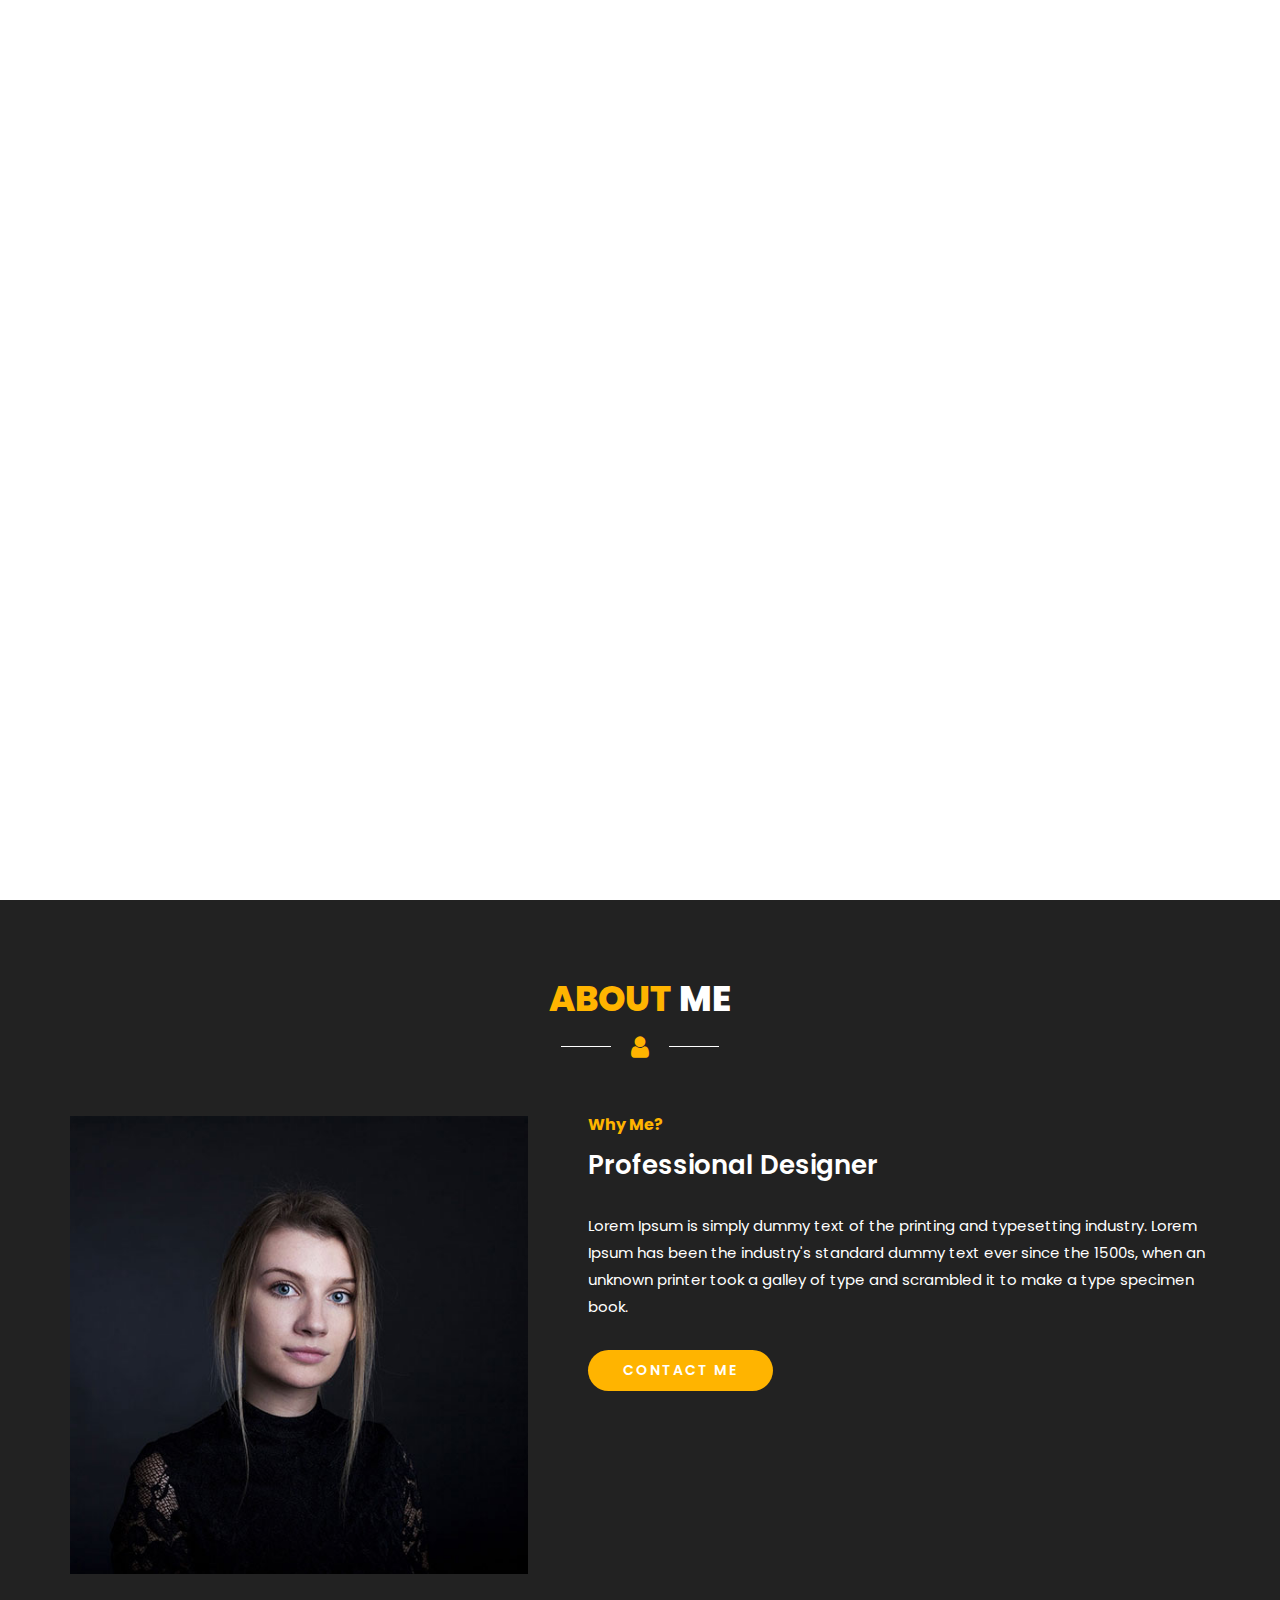
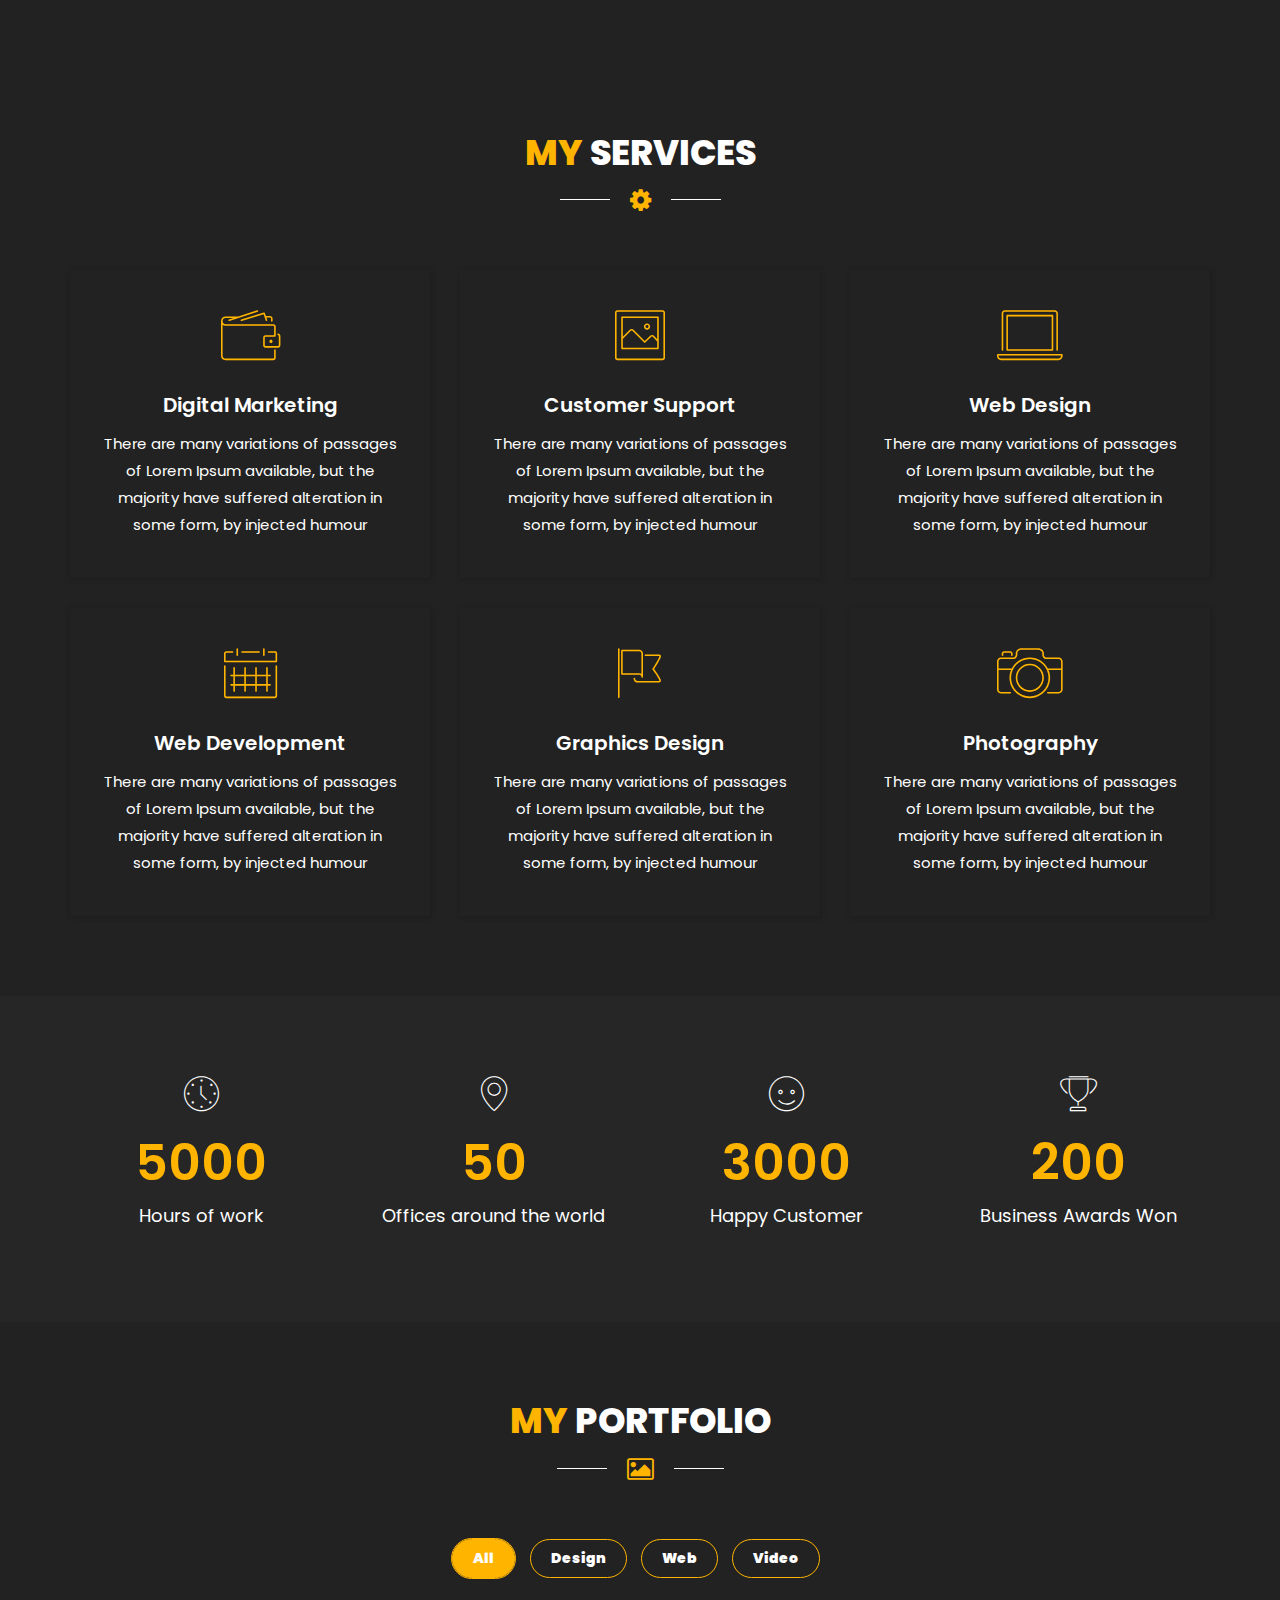
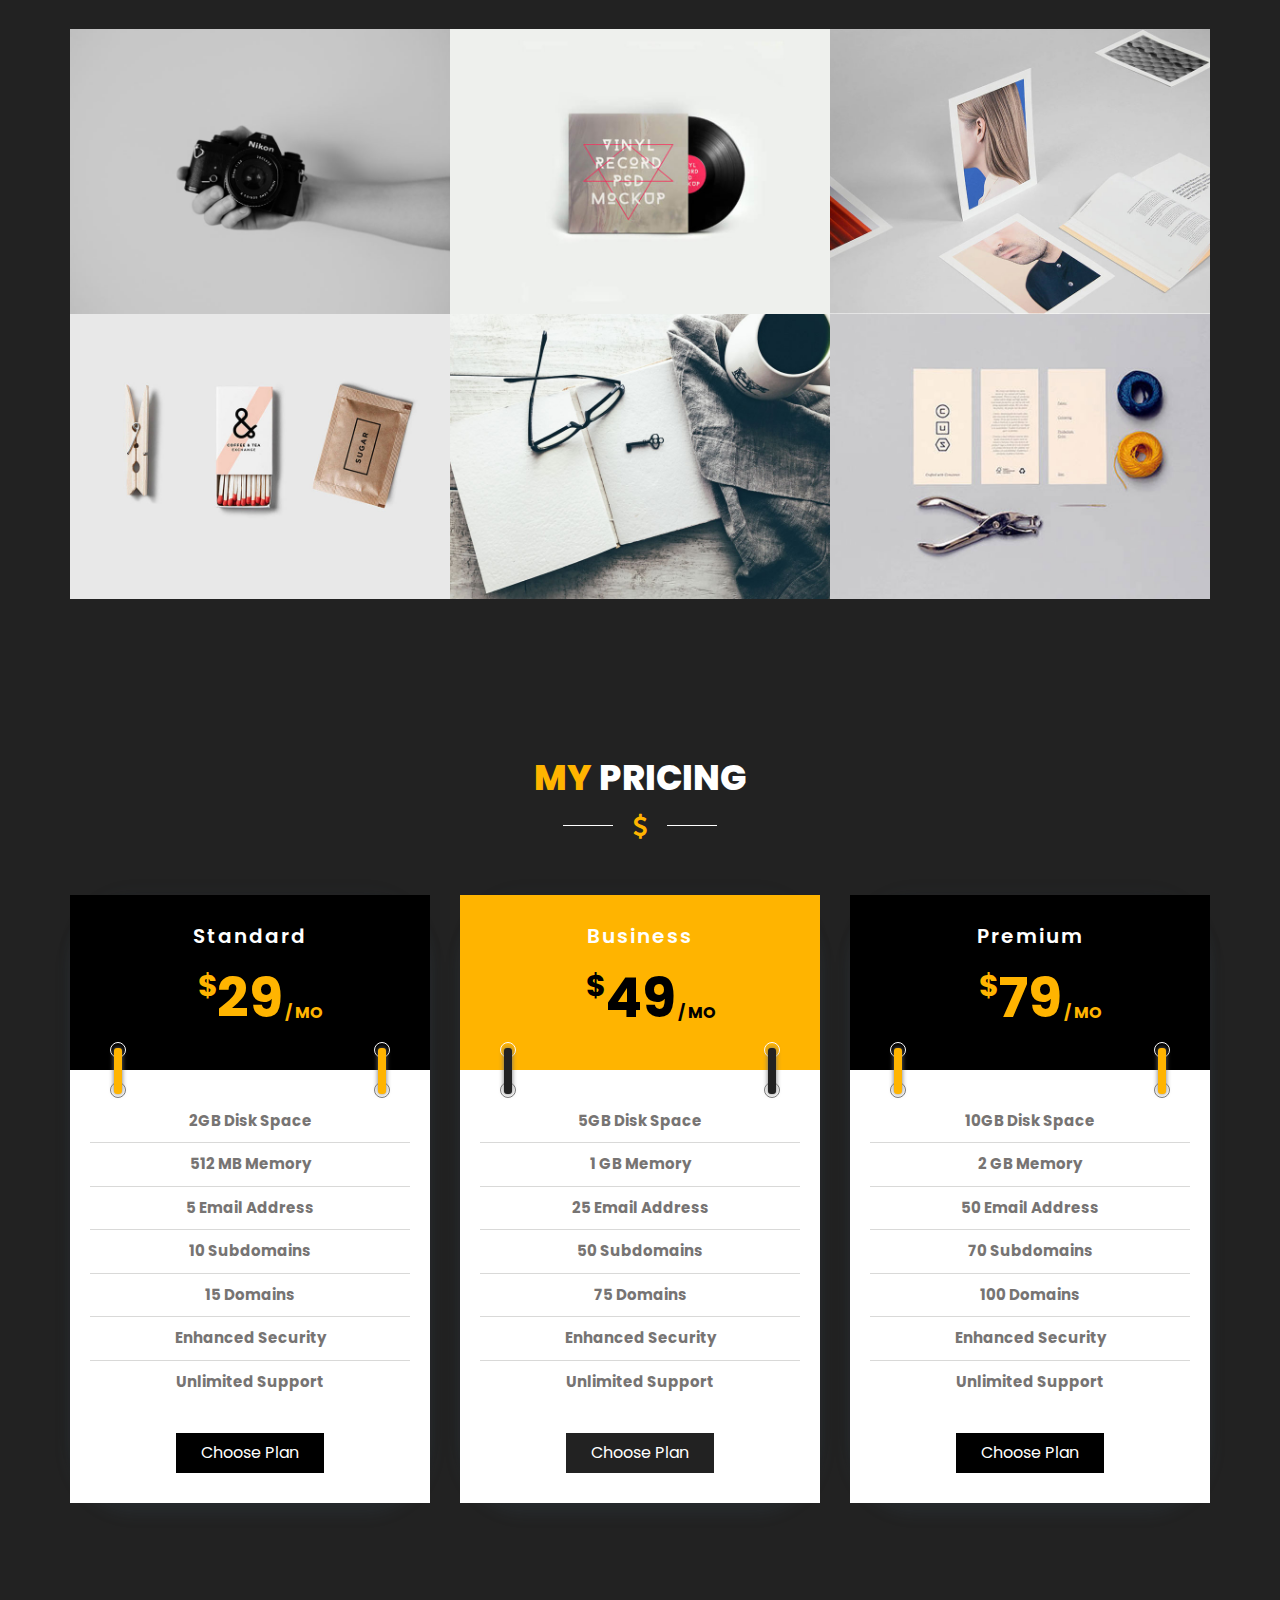
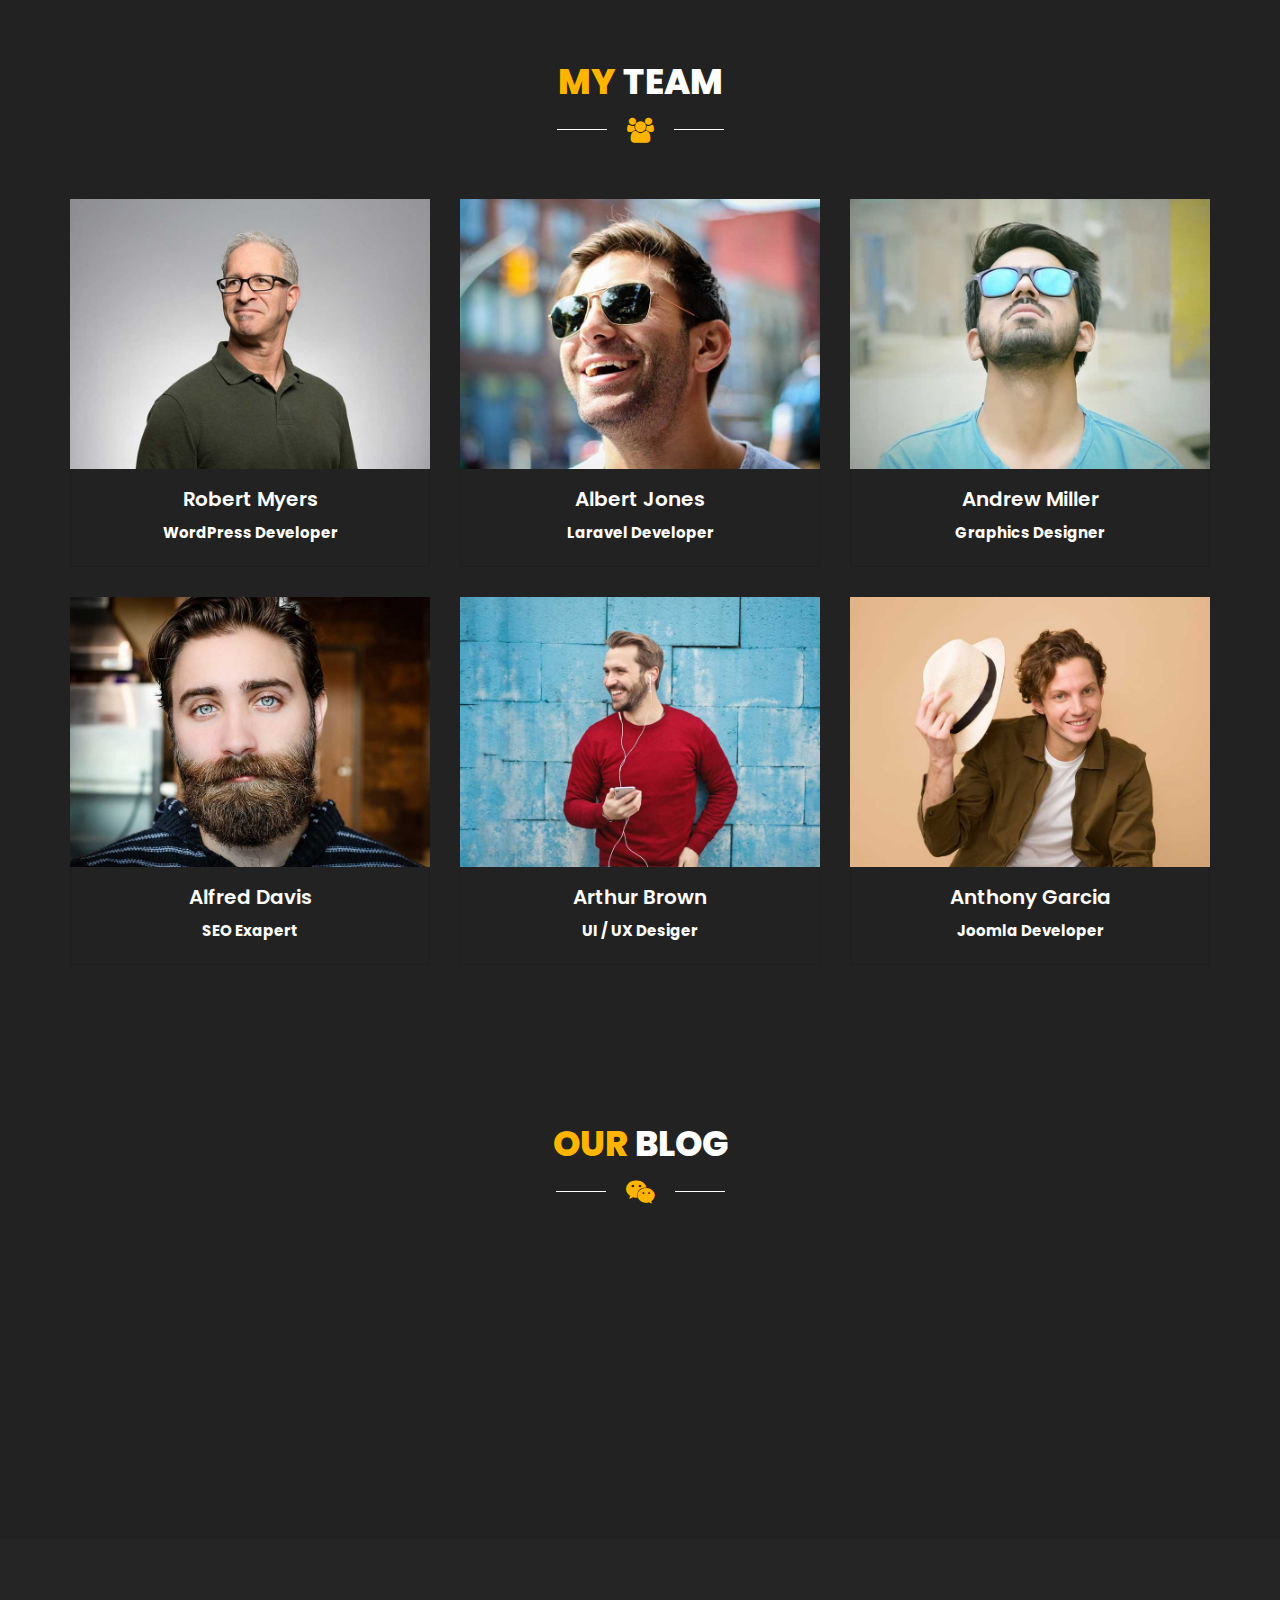
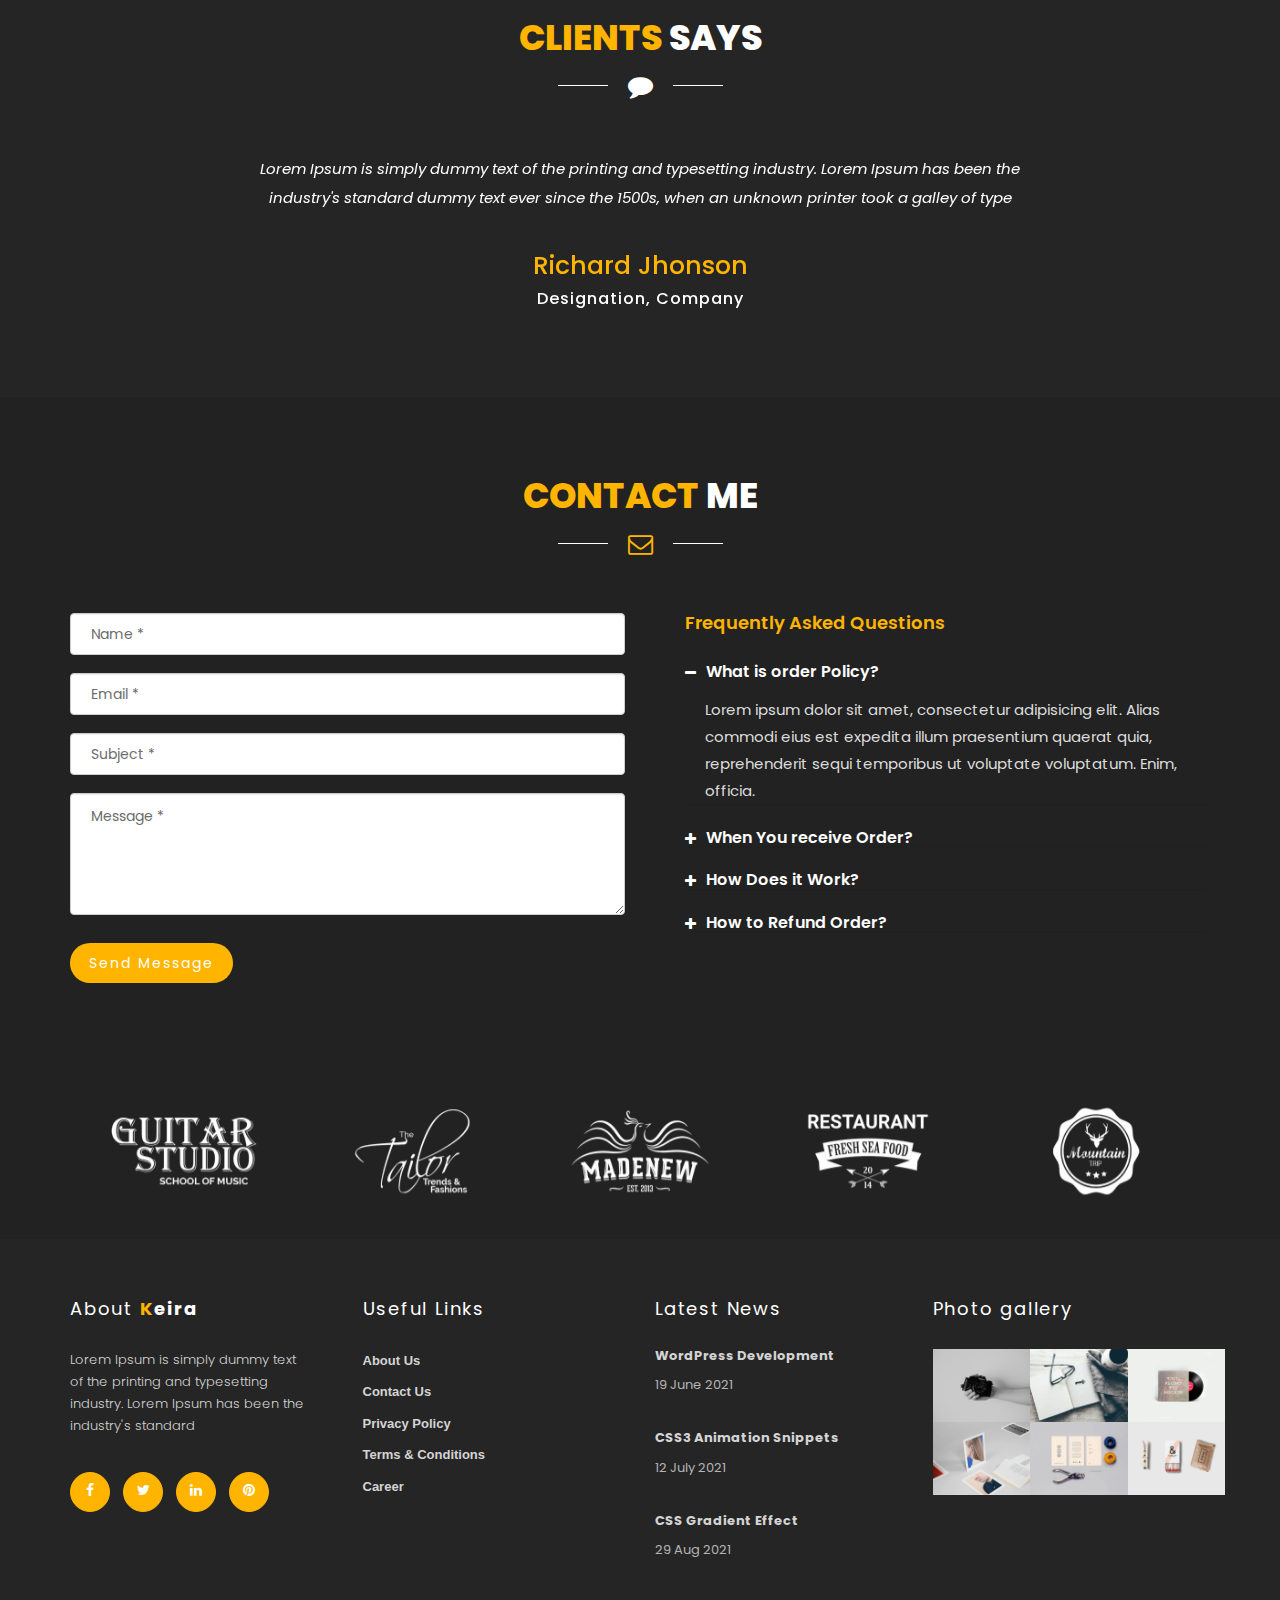
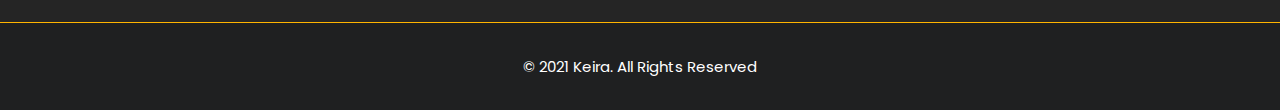
==== commit 3a148d0d: "logo support" ====
--- a/markup/index.html
+++ b/markup/index.html
@@ -1,6 +1,7 @@
 <!doctype html>
 <html lang="en">
 
+<!-- Mirrored from mourithemes.com/keira/ by HTTrack Website Copier/3.x [XR&CO'2014], Sat, 11 Sep 2021 06:38:19 GMT -->
 <head>
     <!--meta tags-->
     <meta charset="utf-8">
@@ -684,7 +685,7 @@
                                     <img src="images/blog/blog1.jpg" alt="blog image"> <!--edit image-->
                                 </div>
                                 <div class="blog-text">
-                                    <h2><a href="index.php">Best CMS For Designers</a></h2>
+                                    <h2><a href="single-blog.html">Best CMS For Designers</a></h2>
                                     <div class="meta">
                                         <span><i class="fa fa-user"></i>admin</span>
                                         <span><i class="fa fa-comments"></i>5 Comments</span>
@@ -699,7 +700,7 @@
                                     <img src="images/blog/blog2.jpg" alt="blog image"> <!--edit image-->
                                 </div>
                                 <div class="blog-text">
-                                    <h2><a href="index.php">Importance of UI / UX</a></h2>
+                                    <h2><a href="single-blog.html">Importance of UI / UX</a></h2>
                                     <div class="meta">
                                         <span><i class="fa fa-user"></i>admin</span>
                                         <span><i class="fa fa-comments"></i>5 Comments</span>
@@ -714,7 +715,7 @@
                                     <img src="images/blog/blog3.jpg" alt="blog image"> <!--edit image-->
                                 </div>
                                 <div class="blog-text">
-                                    <h2><a href="index.php">Recent Website Trends</a></h2>
+                                    <h2><a href="single-blog.html">Recent Website Trends</a></h2>
                                     <div class="meta">
                                         <span><i class="fa fa-user"></i>admin</span>
                                         <span><i class="fa fa-comments"></i>5 Comments</span>
@@ -1098,4 +1099,5 @@
     <script src="js/main.js"></script>
 </body>
 
+<!-- Mirrored from mourithemes.com/keira/ by HTTrack Website Copier/3.x [XR&CO'2014], Sat, 11 Sep 2021 06:38:39 GMT -->
 </html>--- a/markup/css/style.css
+++ b/markup/css/style.css
@@ -1,9 +1,9 @@
 /* =================================================
 
-Template Name:  Keira - One Page Portfolio Template
-Author: MouriThemes
+Template Name:  Keira - One Page Portfolio Theme
+Author: Habibur Rahman
 Version: 1.0
-Design and Developed by: MouriThemes
+Design and Developed by: Habibur Rahman
 
 NB: This is the main stylesheet of this theme.
 
@@ -35,11 +35,11 @@
 
 /*---------- 1. Default css starts ------------*/
 
-html,body{
+html, body {
     height: 100%;
 }
 
-body{
+body {
 
     font-family: 'Poppins', sans-serif;
     width: 100%;
@@ -47,7 +47,7 @@
     font-size: 15px;
     line-height: 1.5;
     color: #fff;
-    font-weight:400;
+    font-weight: 400;
 }
 
 h1,
@@ -55,17 +55,17 @@
 h3,
 h4,
 h5,
-h6{
+h6 {
     color: #fff;
     font-weight: 600;
 }
 
 p {
     letter-spacing: 0;
-    line-height:1.8;
-}
-
-a{
+    line-height: 1.8;
+}
+
+a {
     text-decoration: none;
     -webkit-transition: all 0.4s;
     -moz-transition: all 0.4s;
@@ -74,12 +74,12 @@
     transition: all 0.4s;
 }
 
-a:focus{
-    outline:none;
+a:focus {
+    outline: none;
     text-decoration: none;
 }
 
-ul,li{
+ul, li {
     margin: 0;
     padding: 0;
 }
@@ -89,11 +89,11 @@
     height: auto;
 }
 
-.section-padding{
+.section-padding {
     padding: 80px 0;
 }
 
-.section-header{
+.section-header {
     margin-bottom: 50px;
     text-align: center;
 }
@@ -188,39 +188,42 @@
 @keyframes loader {
     0% {
         transform: scale(0);
-        opacity: 0; }
+        opacity: 0;
+    }
     50% {
-        opacity: 1; }
+        opacity: 1;
+    }
     100% {
         transform: scale(1);
-        opacity: 0; }
+        opacity: 0;
+    }
 }
 
 /*---------- preloader css ends -------------*/
 
 /*---------- 3. Nav area css starts -------------*/
 
-.nav-area{
+.nav-area {
     height: 65px;
 }
 
-.nav-area.sticky_navigation{
+.nav-area.sticky_navigation {
     background: #ffffff;
     height: 55px;
 }
 
-.sticky_navigation{
+.sticky_navigation {
     -webkit-transition: all 0.4s ease-out;
-    -moz-transition: all 0.4s ease-out ;
-    -ms-transition: all 0.4s ease-out ;
-    -o-transition: all 0.4s ease-out ;
-    transition: all 0.4s ease-out ;
-    -webkit-box-shadow: 0px 3px 4.6px 0.3px rgba(0,0,0,0.25);
-    -moz-box-shadow: 0px 3px 4.6px 0.3px rgba(0,0,0,0.25);
-    box-shadow: 0px 3px 4.6px 0.3px rgba(0,0,0,0.25);
-}
-
-.sticky_navigation .main-menu{
+    -moz-transition: all 0.4s ease-out;
+    -ms-transition: all 0.4s ease-out;
+    -o-transition: all 0.4s ease-out;
+    transition: all 0.4s ease-out;
+    -webkit-box-shadow: 0px 3px 4.6px 0.3px rgba(0, 0, 0, 0.25);
+    -moz-box-shadow: 0px 3px 4.6px 0.3px rgba(0, 0, 0, 0.25);
+    box-shadow: 0px 3px 4.6px 0.3px rgba(0, 0, 0, 0.25);
+}
+
+.sticky_navigation .main-menu {
     margin-top: 0;
 }
 
@@ -236,15 +239,15 @@
     color: #333333;
 }
 
-.sticky_navigation .nav li.active a{
-    color: #ffb400;
-}
-
-.sticky_navigation .navbar-brand:hover{
+.sticky_navigation .nav li.active a {
+    color: #ffb400;
+}
+
+.sticky_navigation .navbar-brand:hover {
     color: #333333;
 }
 
-.main-menu{
+.main-menu {
     -webkit-transition: all 0.4s ease-out;
     -moz-transition: all 0.4s ease-out;
     -ms-transition: all 0.4s ease-out;
@@ -253,12 +256,12 @@
     margin-top: 10px;
 }
 
-.navbar{
-    border:0;
+.navbar {
+    border: 0;
     margin-bottom: 0;
 }
 
-.navbar-brand{
+.navbar-brand {
     padding: 15px 0;
     text-transform: uppercase;
     font-size: 25px;
@@ -282,29 +285,29 @@
     padding-top: 5px;
 }
 
-.navbar-right li{
+.navbar-right li {
     display: inline-block;
     float: none;
 }
 
-.navbar-right li a{
+.navbar-right li a {
     color: #ffffff;
     font-weight: 600;
     padding: 15px 10px;
 }
 
-.navbar-right li.active a{
+.navbar-right li.active a {
     font-weight: bold;
     color: #ffffff;
 }
 
 .nav > li > a:hover,
 .nav > li > a:active,
-.nav > li > a:focus{
+.nav > li > a:focus {
     background: none;
 }
 
-.navbar-toggle .icon-bar{
+.navbar-toggle .icon-bar {
     background: #777777;
 }
 
@@ -351,26 +354,35 @@
     margin-right: auto;
 }
 
-@keyframes drop	{
-    0%   { top:5px;  opacity: 0;}
-    30%  { top:10px; opacity: 1;}
-    100% { top:25px; opacity: 0;}
+@keyframes drop {
+    0% {
+        top: 5px;
+        opacity: 0;
+    }
+    30% {
+        top: 10px;
+        opacity: 1;
+    }
+    100% {
+        top: 25px;
+        opacity: 0;
+    }
 }
 
 /* --------- Mouse Animate Icon css ends -------------- */
 
 /* --------- 5. Banner area css starts -----------*/
 
-.banner-area{
+.banner-area {
     background-image: url(../images/home/banner1.jpg); /*edit image*/
     background-position: center;
-    -webkit-background-size:cover;
-    background-size:cover;
+    -webkit-background-size: cover;
+    background-size: cover;
     position: relative;
     height: 100%;
 }
 
-.banner-table{
+.banner-table {
     display: table;
     margin: 0;
     position: relative;
@@ -379,13 +391,13 @@
     z-index: 1;
 }
 
-.banner-table-cell{
+.banner-table-cell {
     display: table-cell;
     vertical-align: middle;
     text-align: center;
 }
 
-.welcome-text{
+.welcome-text {
     color: #ffffff;
 }
 
@@ -408,6 +420,7 @@
     letter-spacing: 4px;
     font-weight: 600;
 }
+
 .welcome-des {
     font-size: 16px;
     font-weight: 400;
@@ -416,7 +429,7 @@
     word-spacing: 2px;
 }
 
-canvas{
+canvas {
     position: absolute;
     width: 100%;
     height: 100%;
@@ -441,29 +454,26 @@
 }
 
 
-
-.banner-btn a.active{
-    
-    border:2px solid #fff;
-color: #fff;
+.banner-btn a.active {
+
+    border: 2px solid #fff;
+    color: #fff;
     background: transparent;
 }
 
-.banner-btn a.active:hover{
+.banner-btn a.active:hover {
     border: none;
-        background: #ffb400;
-    color: #fff;
-}
-
-
-@media (max-width: 991px){
-    .welcome-text{
+    background: #ffb400;
+    color: #fff;
+}
+
+
+@media (max-width: 991px) {
+    .welcome-text {
         text-align: center;
         margin: 25px auto;
     }
 }
-
-
 
 
 /* --------------  Banner area css ends --------------- */
@@ -494,15 +504,17 @@
     word-spacing: 0.25px;
     margin: 0;
 }
-.about-area{
+
+.about-area {
     background: #222;
 }
+
 .about-area .single-about p {
     margin: 30px 0;
 }
 
-.about-area .about-main .button{
-    margin-top:15px;
+.about-area .about-main .button {
+    margin-top: 15px;
 }
 
 .about-area .about-main .button i {
@@ -510,8 +522,8 @@
     font-size: 15px;
 }
 
-.about-video .bx-img img{
-    width:100%;
+.about-video .bx-img img {
+    width: 100%;
 }
 
 .about-video .bx-img::before {
@@ -527,9 +539,9 @@
     transition: 0.7s;
 }
 
-.about-video .bx-img:hover:before{
-    opacity:0;
-    visibility:hidden;
+.about-video .bx-img:hover:before {
+    opacity: 0;
+    visibility: hidden;
 }
 
 .about-video .bx-img::after {
@@ -563,7 +575,7 @@
     margin-left: -25px;
     margin-top: -25px;
     color: #fff;
-    cursor:pointer;
+    cursor: pointer;
     width: 50px;
     transition: 0.9s;
     height: 50px;
@@ -572,10 +584,10 @@
     font-size: 20px;
 }
 
-.about-video .bx-img:hover i{
-    -webkit-transform:scale(1.2);
-    -moz-transform:scale(1.2);
-    transform:scale(1.2);
+.about-video .bx-img:hover i {
+    -webkit-transform: scale(1.2);
+    -moz-transform: scale(1.2);
+    transform: scale(1.2);
 }
 
 .list-area ul {
@@ -591,16 +603,16 @@
 }
 
 .about-main a {
-	background: #ffb400;
-	color: #ffffff;
-	padding: 10px 35px;
-	display: inline-block;
-	border-radius: 25px;
-	text-decoration: none;
-	letter-spacing: 2px;
-	text-transform: uppercase;
-	font-size: 14px;
-	font-weight: 600;
+    background: #ffb400;
+    color: #ffffff;
+    padding: 10px 35px;
+    display: inline-block;
+    border-radius: 25px;
+    text-decoration: none;
+    letter-spacing: 2px;
+    text-transform: uppercase;
+    font-size: 14px;
+    font-weight: 600;
 }
 
 /*-------- About area css ends -----------*/
@@ -608,14 +620,14 @@
 /*----------- 7. Services area css starts --------------*/
 
 
-.services-area{
+.services-area {
     background: #222;
 }
 
 .single-service {
     text-align: center;
     padding: 30px;
-    box-shadow: 1px 1px 5px rgba(20,20,20,0.4);
+    box-shadow: 1px 1px 5px rgba(20, 20, 20, 0.4);
     position: relative;
 }
 
@@ -682,7 +694,7 @@
 
 /*----------- 8. Statictic area css starts --------------*/
 
-.statistic-area{
+.statistic-area {
     background: #262626;
     text-align: center;
 }
@@ -706,7 +718,7 @@
 
 /*----------- 9. Portfolio area starts--------------*/
 
-.portfolio-area{
+.portfolio-area {
     background: #222;
 }
 
@@ -724,7 +736,7 @@
     left: 0px;
     bottom: 0px;
     right: 0px;
-    background: rgba(0,0,0,0.9);
+    background: rgba(0, 0, 0, 0.9);
     opacity: 0;
     -webkit-transition: all .5s ease;
     -moz-transition: all .5s ease;
@@ -742,8 +754,8 @@
 }
 
 .overlay .overlay-inner h4 {
-    color: #ffb400!important;
-    margin-bottom: 0!important;
+    color: #ffb400 !important;
+    margin-bottom: 0 !important;
     -webkit-transition: all .5s;
     -moz-transition: all .5s;
     -ms-transition: all .5s;
@@ -841,7 +853,8 @@
     overflow: hidden;
     margin-bottom: 25px;
 }
-.single-port{
+
+.single-port {
     padding: 0;
 }
 
@@ -854,27 +867,27 @@
     background: #222;
 }
 
-.single-pricing{
+.single-pricing {
     text-align: center;
-    box-shadow: rgba(58,78,95,0.2) 0 10px 16px, rgba(58,78,95,0.05) 0 -5px 16px;
-    -webkit-border-radius:65px;
-    -moz-border-radius:65px;
-    border-radius:65px;
-}
-
-.single-pricing .single-pricing-header{
+    box-shadow: rgba(58, 78, 95, 0.2) 0 10px 16px, rgba(58, 78, 95, 0.05) 0 -5px 16px;
+    -webkit-border-radius: 65px;
+    -moz-border-radius: 65px;
+    border-radius: 65px;
+}
+
+.single-pricing .single-pricing-header {
     padding: 30px 0;
     background: #000;
     position: relative;
     transition: all 0.3s ease 0s;
 }
 
-.single-pricing.active .single-pricing-header{
+.single-pricing.active .single-pricing-header {
     background: #ffb400;
 }
 
 .single-pricing .single-pricing-header:before,
-.single-pricing .single-pricing-header:after{
+.single-pricing .single-pricing-header:after {
     content: "";
     width: 16px;
     height: 16px;
@@ -884,15 +897,15 @@
     bottom: 12px;
 }
 
-.single-pricing .single-pricing-header:before{
+.single-pricing .single-pricing-header:before {
     left: 40px;
 }
 
-.single-pricing .single-pricing-header:after{
+.single-pricing .single-pricing-header:after {
     right: 40px;
 }
 
-.single-pricing .heading{
+.single-pricing .heading {
     font-size: 20px;
     color: #fff;
     text-transform: capitalize;
@@ -909,19 +922,19 @@
     transition: all 0.3s ease 0s;
 }
 
-.single-pricing:hover .price-value{
-    color: #ffb400;
-}
-
-.single-pricing.active .price-value{
+.single-pricing:hover .price-value {
+    color: #ffb400;
+}
+
+.single-pricing.active .price-value {
     color: #000;
 }
 
-.single-pricing.active .month{
+.single-pricing.active .month {
     color: #000;
 }
 
-.single-pricing .currency{
+.single-pricing .currency {
     font-size: 30px;
     font-weight: bold;
     position: absolute;
@@ -929,7 +942,7 @@
     left: -19px;
 }
 
-.single-pricing .month{
+.single-pricing .month {
     font-size: 16px;
     color: #ffb400;
     position: absolute;
@@ -945,7 +958,7 @@
 }
 
 .single-pricing .pricing-content:before,
-.single-pricing .pricing-content:after{
+.single-pricing .pricing-content:after {
     content: "";
     width: 16px;
     height: 16px;
@@ -955,22 +968,22 @@
     top: 12px;
 }
 
-.single-pricing .pricing-content:before{
+.single-pricing .pricing-content:before {
     left: 40px;
 }
 
-.single-pricing .pricing-content:after{
+.single-pricing .pricing-content:after {
     right: 40px;
 }
 
-.single-pricing .pricing-content ul{
+.single-pricing .pricing-content ul {
     padding: 0 20px;
     margin: 0;
     list-style: none;
 }
 
 .single-pricing .pricing-content ul:before,
-.single-pricing .pricing-content ul:after{
+.single-pricing .pricing-content ul:after {
     content: "";
     width: 8px;
     height: 46px;
@@ -984,19 +997,19 @@
 }
 
 .single-pricing.active .pricing-content ul:before,
-.single-pricing.active .pricing-content ul:after{
+.single-pricing.active .pricing-content ul:after {
     background: #222;
 }
 
-.single-pricing .pricing-content ul:before{
+.single-pricing .pricing-content ul:before {
     left: 44px;
 }
 
-.single-pricing .pricing-content ul:after{
+.single-pricing .pricing-content ul:after {
     right: 44px;
 }
 
-.single-pricing .pricing-content ul li{
+.single-pricing .pricing-content ul li {
     font-size: 15px;
     font-weight: bold;
     color: #777473;
@@ -1004,7 +1017,7 @@
     border-bottom: 1px solid #d9d9d8;
 }
 
-.single-pricing .pricing-content ul li:last-child{
+.single-pricing .pricing-content ul li:last-child {
     border-bottom: none;
 }
 
@@ -1019,11 +1032,11 @@
     transition: all 0.3s ease 0s;
 }
 
-.single-pricing .read:hover{
+.single-pricing .read:hover {
     text-decoration: none;
 }
 
-.single-pricing.active .read{
+.single-pricing.active .read {
     background: #222;
 }
 
@@ -1032,9 +1045,10 @@
 
 /*---------- 11. Team area css starts-----------*/
 
-.team-area{
+.team-area {
     background: #222;
 }
+
 .list-inline > li {
     display: inline-block;
     padding-right: 0;
@@ -1042,18 +1056,18 @@
 }
 
 .team-member img {
-    width:100%;
+    width: 100%;
 }
 
 .team-member:hover .team-image .social-area {
-    top:0;
+    top: 0;
 }
 
 .team-member .team-designation {
-    padding:0 0 10px;
-    text-align:center;
-    border:1px solid rgba(0,0,0,0.10);
-    border-top:0;
+    padding: 0 0 10px;
+    text-align: center;
+    border: 1px solid rgba(0, 0, 0, 0.10);
+    border-top: 0;
 }
 
 .team-member:hover .team-designation h2 {
@@ -1071,40 +1085,40 @@
 }
 
 .team-member p {
-    font-size:15px;
-    font-weight:700;
+    font-size: 15px;
+    font-weight: 700;
     color: #fff;
 }
 
 .team-image.team-overlay {
-    position:relative;
-    overflow:hidden;
+    position: relative;
+    overflow: hidden;
 }
 
 .team-image .social-area {
-    position:absolute;
-    top:100%;
-    left:0;
-    right:0;
-    bottom:0;
-    background:rgba(0,0,0,0.7);
-    text-align:center;
-    transition:all .5s ease;
+    position: absolute;
+    top: 100%;
+    left: 0;
+    right: 0;
+    bottom: 0;
+    background: rgba(0, 0, 0, 0.7);
+    text-align: center;
+    transition: all .5s ease;
 }
 
 .team-member:hover .team-image .social-area {
-    top:0;
+    top: 0;
 }
 
 .team-image .social-area .team-text {
-    display:table;
-    width:100%;
-    height:100%;
+    display: table;
+    width: 100%;
+    height: 100%;
 }
 
 .team-image .social-area .team-text .team-text-middle {
-    display:table-cell;
-    vertical-align:middle;
+    display: table-cell;
+    vertical-align: middle;
 }
 
 .team-text-middle a {
@@ -1128,34 +1142,34 @@
 }
 
 .img-box {
-    position:relative;
-    vertical-align:top;
+    position: relative;
+    vertical-align: top;
 }
 
 .img-box .overlay {
-    position:absolute;
-    top:100%;
-    left:0;
-    right:0;
-    bottom:0;
-    background:rgba(248,207,39,0.7);
-    text-align:center;
-    transition:all .5s ease;
+    position: absolute;
+    top: 100%;
+    left: 0;
+    right: 0;
+    bottom: 0;
+    background: rgba(248, 207, 39, 0.7);
+    text-align: center;
+    transition: all .5s ease;
 }
 
 .img-box .overlay .box {
-    display:table;
-    width:100%;
-    height:100%;
+    display: table;
+    width: 100%;
+    height: 100%;
 }
 
 .img-box .overlay .box .content-box {
-    display:table-cell;
-    vertical-align:middle;
+    display: table-cell;
+    vertical-align: middle;
 }
 
 .single-team:hover .img-box .overlay {
-    top:0;
+    top: 0;
 }
 
 /*---------- Team area css ends-----------*/
@@ -1190,6 +1204,7 @@
     margin-right: 15px;
     font-weight: 100;
 }
+
 
 .blog-text .meta span i {
     margin-right: 10px;
@@ -1206,16 +1221,16 @@
     -moz-transform: scale(1.2);
     transform: scale(1.2);
     -webkit-transition: .7s;
-    -moz-transition: .7s ;
-    -ms-transition: .7s ;
-    -o-transition: .7s ;
-    transition: .7s ;
+    -moz-transition: .7s;
+    -ms-transition: .7s;
+    -o-transition: .7s;
+    transition: .7s;
 }
 
 
 /*----single blog starts---*/
 
-.blog-img-area{
+.blog-img-area {
     padding: 100px 0 80px;
     position: relative;
     -webkit-background-size: cover;
@@ -1227,7 +1242,7 @@
     background-image: url(../images/blog/blog-bg.jpg); /*edit image*/
 }
 
-.blog-img-area:before{
+.blog-img-area:before {
     background-color: #000;
     content: "";
     height: 100%;
@@ -1300,7 +1315,6 @@
     margin-right: 10px;
     color: #ffb400;
 }
-
 
 
 .discussion-area ul.discussion-tally {
@@ -1327,14 +1341,14 @@
     padding-bottom: 25px;
 }
 
-.discussion-items img{
-    -webkit-border-radius:50%;
-    -moz-border-radius:50%;
-    border-radius:50%;
+.discussion-items img {
+    -webkit-border-radius: 50%;
+    -moz-border-radius: 50%;
+    border-radius: 50%;
     width: 100%;
 }
 
-.discussion-items:last-child{
+.discussion-items:last-child {
     border-bottom: 0px solid;
 }
 
@@ -1369,7 +1383,7 @@
     color: #333333 !important;
 }
 
-.dis-button:focus{
+.dis-button:focus {
     color: #333;
 }
 
@@ -1388,7 +1402,7 @@
     margin-bottom: 30px;
 }
 
-.widget.search{
+.widget.search {
     padding: 0;
 }
 
@@ -1415,9 +1429,11 @@
     color: #fff;
     font-weight: 500;
 }
-hr{
+
+hr {
     border-color: #ffb400;
 }
+
 .widget.category ul li a span, .recent-post ul li a span {
     float: right;
 }
@@ -1440,7 +1456,7 @@
 }
 
 .widget.tags a:hover {
-    background:#ffb400;
+    background: #ffb400;
     border-color: #ffb400;
     color: #ffffff;
 }
@@ -1507,7 +1523,7 @@
 
 /*-------- 13. Testimonial area css starts------------*/
 
-.testimonial-area{
+.testimonial-area {
     background: #222;
 }
 
@@ -1523,7 +1539,7 @@
     background: #fff;
 }
 
-.testimonial-area{
+.testimonial-area {
     background: #252525;
     color: #fff;
     position: relative;
@@ -1569,7 +1585,7 @@
     color: #fff;
 }
 
-#testimonial-carousel .item h5{
+#testimonial-carousel .item h5 {
     color: #000000;
     margin-top: 40px;
 }
@@ -1601,16 +1617,15 @@
 }
 
 
-
 /*-------- 12. Testimonial area css ends------------*/
 
 /*--------- 14. Contact area css starts -----------*/
 
-.contact-area{
+.contact-area {
     background: #222;
 }
 
-#contact-form .form-control{
+#contact-form .form-control {
     margin-bottom: 18px;
     padding: 10px 20px;
     color: #6c6c6c;
@@ -1624,7 +1639,7 @@
     text-align: center;
 }
 
-#contact-form textarea.form-control{
+#contact-form textarea.form-control {
     padding: 10px 20px;
     color: #6c6c6c;
     background-color: #fff;
@@ -1636,28 +1651,34 @@
 #contact-form input[type=email].form-control {
     height: 42px;
 }
+
 #contact-form textarea.form-control {
     line-height: 25px;
 }
+
 #contact-form .form-control::-webkit-input-placeholder {
     color: #6c6c6c;
 }
+
 #contact-form .form-control::-moz-placeholder {
     color: #6c6c6c;
 }
+
 #contact-form .form-control:-ms-input-placeholder {
     color: #6c6c6c;
 }
+
 #contact-form .form-control:-moz-placeholder {
     color: #6c6c6c;
 }
+
 #contact-form .btn {
     padding: 9px 18px;
     text-transform: capitalize;
 }
 
 .btn.btn-send {
-    background:#ffb400;
+    background: #ffb400;
     color: #ffffff;
     padding: 10px 35px;
     display: inline-block;
@@ -1667,7 +1688,7 @@
     letter-spacing: 2px;
 }
 
-.top-contact-text h2{
+.top-contact-text h2 {
     margin-top: 2px;
     margin-bottom: 5px;
     text-transform: uppercase;
@@ -1676,14 +1697,14 @@
     letter-spacing: 3px;
 }
 
-.top-contact-text p{
+.top-contact-text p {
     line-height: 1.5;
     letter-spacing: 2px;
     font-size: 11px;
     color: #777;
 }
 
-.contact-icon li{
+.contact-icon li {
     display: inline-block;
     -webkit-transform: rotate(45deg);
     -moz-transform: rotate(45deg);
@@ -1710,7 +1731,7 @@
     text-align: center;
 }
 
-.contact-icon a:hover{
+.contact-icon a:hover {
     background: #222222;
     color: #ffffff;
 }
@@ -1724,19 +1745,24 @@
     margin: 0;
     color: #ffb400;
 }
+
 .con-right-side {
     margin-left: 30px;
 }
+
 #con-right-accordion .panel,
 #con-right-accordion .panel-body {
     border: none;
 }
+
 #con-right-accordion.panel-group .panel + .panel {
     margin-top: 25px;
 }
+
 #con-right-accordion .panel-heading {
     padding: 0;
 }
+
 #con-right-accordion .panel,
 #con-right-accordion .panel-heading,
 #con-right-accordion .panel-heading:hover,
@@ -1745,17 +1771,21 @@
 #con-right-accordion .panel-heading.active {
     background: none;
 }
+
 #con-right-accordion .panel-title {
     color: #101010;
     font-weight: normal;
 }
+
 #con-right-accordion .panel-title .fa {
     margin-right: 10px;
     font-size: 14px;
 }
+
 #con-right-accordion .panel-title .fa {
     margin-top: 3px;
 }
+
 #con-right-accordion .panel-heading,
 #con-right-accordion .panel-title a,
 #con-right-accordion .panel-heading.active .panel-title a,
@@ -1765,13 +1795,16 @@
     text-decoration: none;
     font-weight: 600;
 }
+
 #con-right-accordion .panel-collapse > .panel-body {
     padding: 15px 20px 0;
     color: #ddd;
 }
+
 #con-right-accordion .panel-collapse > .panel-body p {
     margin-bottom: 0;
 }
+
 #con-right-accordion .panel-collapse > .panel-body p + p {
     margin-top: 15px;
 }
@@ -1780,7 +1813,7 @@
 
 /*-------- 15. Client area css starts------------*/
 
-.client-area .item{
+.client-area .item {
     cursor: e-resize;
 }
 
@@ -1905,7 +1938,7 @@
 }
 
 
-.foo-no-padding{
+.foo-no-padding {
     padding: 0;
 }
 
@@ -1933,7 +1966,7 @@
     margin-bottom: 30px;
 }
 
-.foot-navs{
+.foot-navs {
     margin-top: 15px;
     list-style: none;
 }
@@ -1941,7 +1974,7 @@
 .foot-navs li a {
     color: #d4d4d4;
     display: inline-block;
-    font-family: "montserratlight",sans-serif;
+    font-family: "montserratlight", sans-serif;
     padding: 0 0 10px;
     font-size: 13px;
     font-weight: 700;
